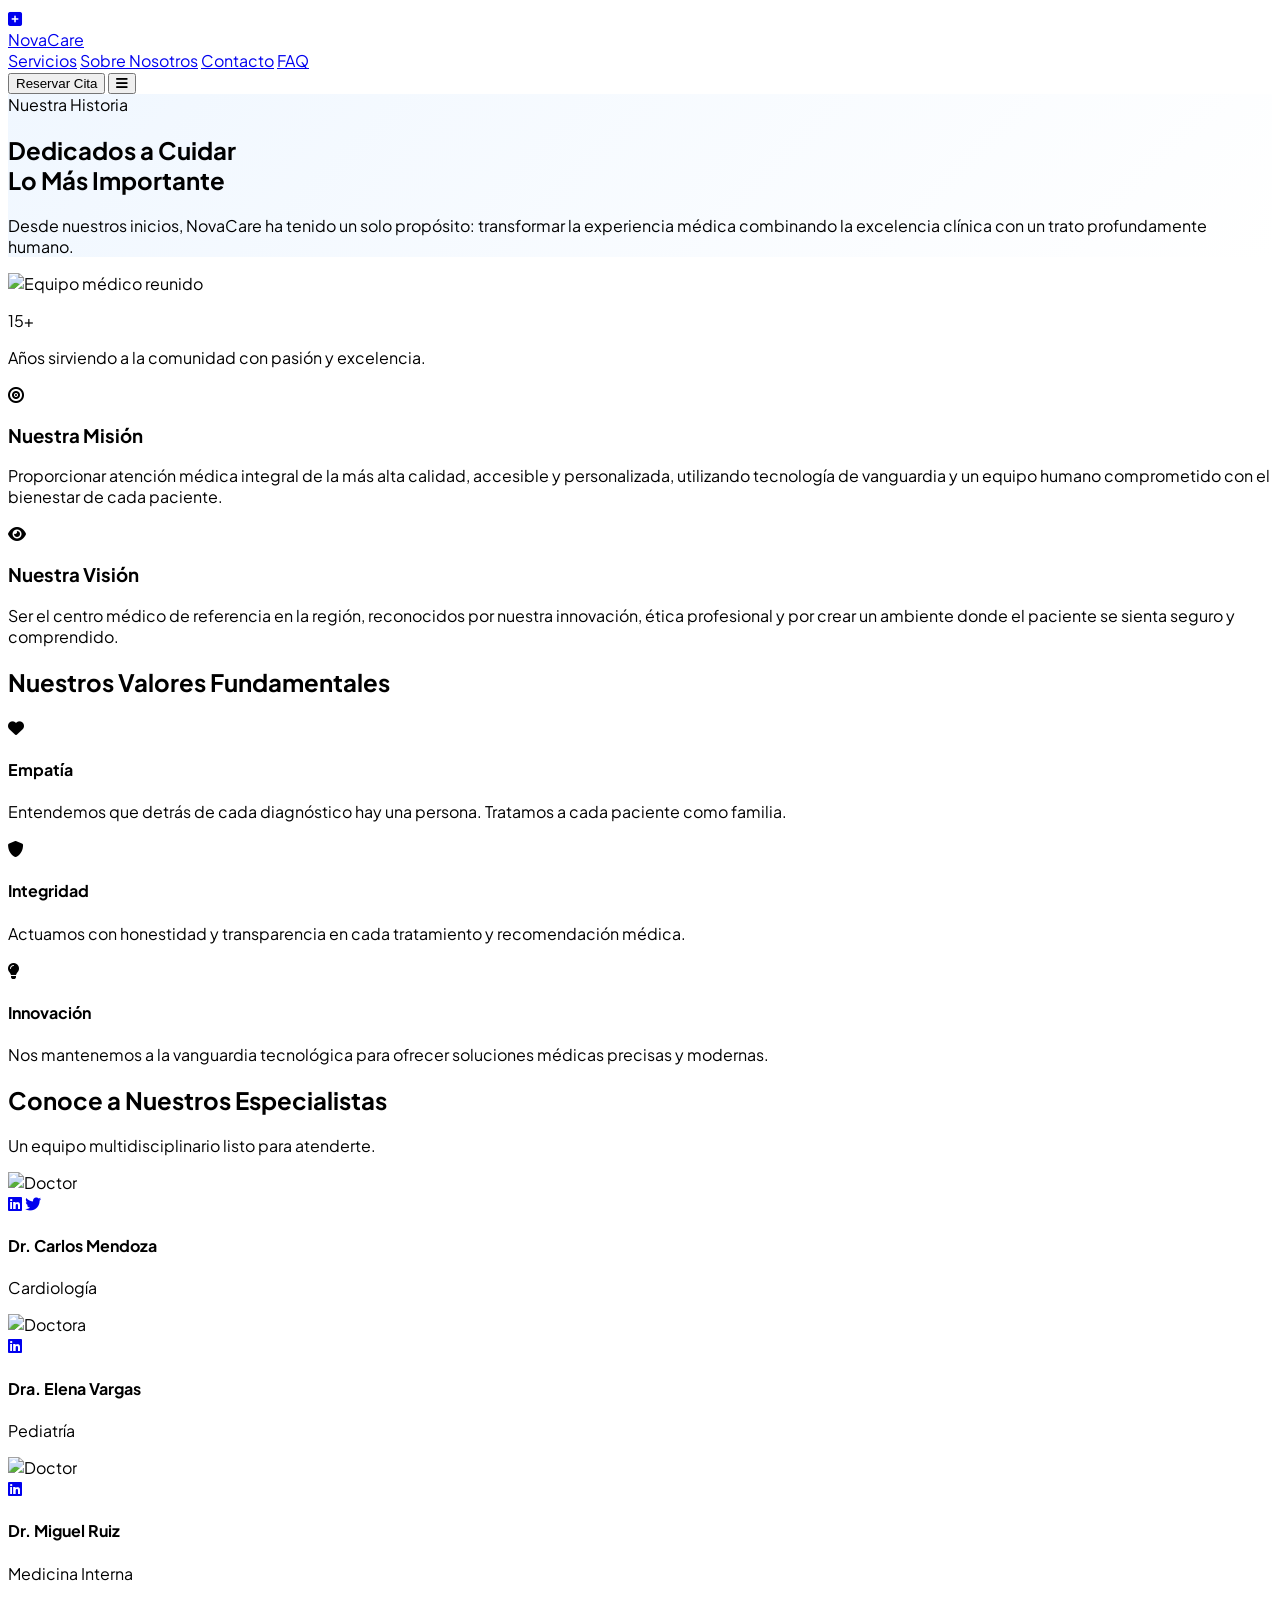
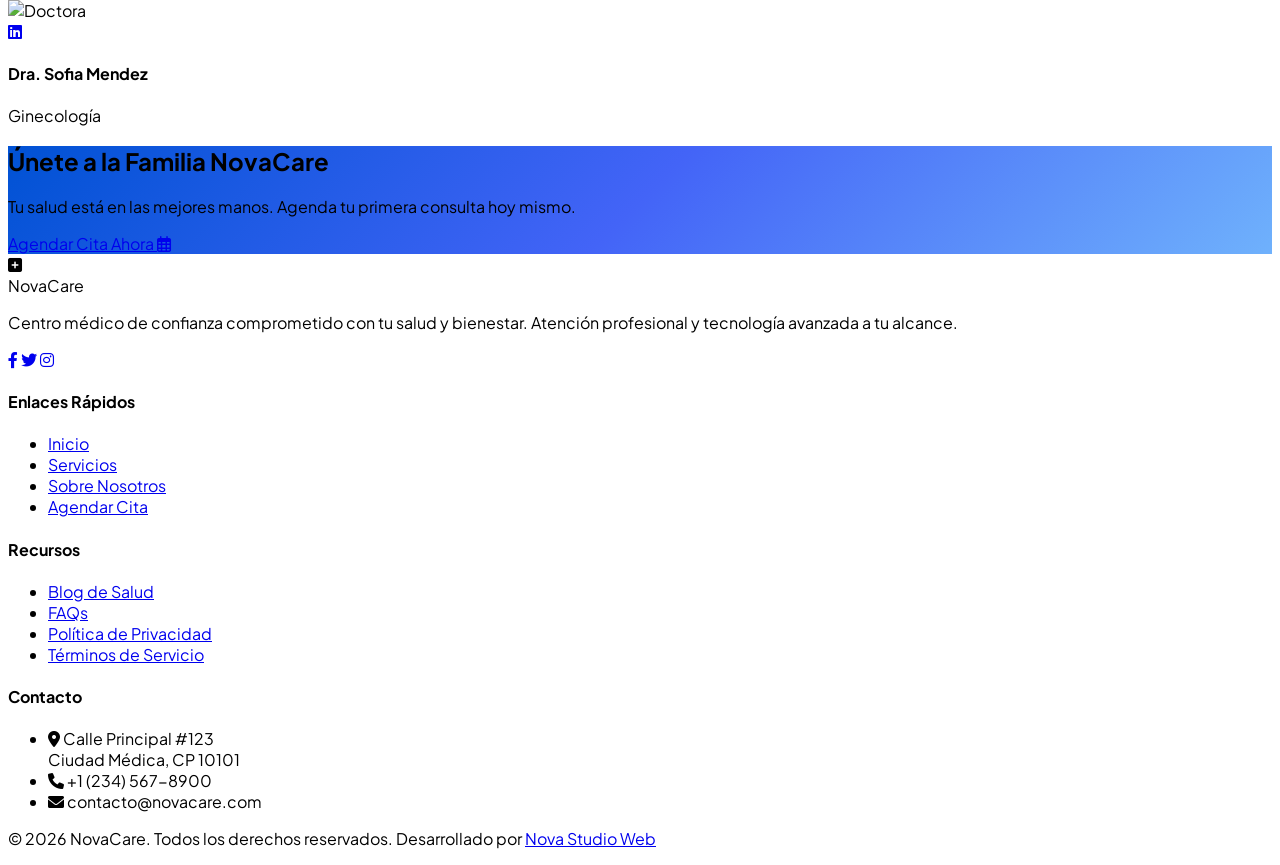
==== about.html @ 151c9013 "Website - Fase 4 - About Page Added - Header & Footer Fixed - Index Page Updated - Contact Page Upda" ====
<!DOCTYPE html>
<html lang="es" class="scroll-smooth">
<head>
    <meta charset="UTF-8">
    <meta name="viewport" content="width=device-width, initial-scale=1.0">
    <title>Contacto - NovaCare</title>
    
    <script src="https://cdn.tailwindcss.com"></script>
    
    <link href="https://cdnjs.cloudflare.com/ajax/libs/font-awesome/6.0.0/css/all.min.css" rel="stylesheet">
    
    <link href="https://unpkg.com/aos@2.3.1/dist/aos.css" rel="stylesheet">
    
    <link rel="stylesheet" href="assets/css/style.css">

    <style>
        .gradient-bg { background: linear-gradient(135deg, #f0f7ff 0%, #ffffff 100%); }
        /* Estilos menú móvil */
        #mobile-menu { transition: max-height 0.3s ease-in-out, opacity 0.3s ease-in-out; max-height: 0; opacity: 0; overflow: hidden; }
        #mobile-menu.open { max-height: 400px; opacity: 1; }
    </style>
</head>
<body class="font-sans text-slate-800 antialiased overflow-x-hidden bg-white">

    <header class="fixed w-full top-0 z-50 transition-all duration-300 bg-white/90 backdrop-blur-md shadow-sm" id="navbar">
        <div class="flex justify-between items-center px-6 md:px-10 py-4 max-w-7xl mx-auto">
            <a href="./index.html" class="flex items-center gap-2 group" data-aos="fade-down">
                <div class="w-10 h-10 bg-green-500 rounded-xl flex items-center justify-center text-white text-xl shadow-lg shadow-green-200 group-hover:rotate-12 transition-transform duration-300">
                    <i class="fas fa-plus-square"></i>
                </div>
                <span class="text-2xl font-extrabold text-blue-900 tracking-tight">Nova<span class="text-green-600">Care</span></span>
            </a>

            <nav class="hidden md:flex gap-8 font-semibold text-gray-500" data-aos="fade-down" data-aos-delay="100">
                <a href="./index.html#servicios" class="hover:text-blue-600 transition-colors relative after:content-[''] after:absolute after:w-0 after:h-0.5 after:bg-blue-600 after:left-0 after:-bottom-1 hover:after:w-full after:transition-all duration-300">Servicios</a>
                <a href="./about.html" class="hover:text-blue-600 transition-colors relative after:content-[''] after:absolute after:w-0 after:h-0.5 after:bg-blue-600 after:left-0 after:-bottom-1 hover:after:w-full after:transition-all duration-300">Sobre Nosotros</a>
                <a href="./contact.html" class="hover:text-blue-600 transition-colors relative after:content-[''] after:absolute after:w-0 after:h-0.5 after:bg-blue-600 after:left-0 after:-bottom-1 hover:after:w-full after:transition-all duration-300">Contacto</a>
                <a href="./faq.html" class="hover:text-blue-600 transition-colors relative after:content-[''] after:absolute after:w-0 after:h-0.5 after:bg-blue-600 after:left-0 after:-bottom-1 hover:after:w-full after:transition-all duration-300">FAQ</a>
            </nav>

            <div class="flex items-center gap-4" data-aos="fade-down" data-aos-delay="200">
                <button class="hidden sm:block bg-blue-600 text-white px-6 py-2.5 rounded-xl font-bold hover:bg-blue-700 hover:shadow-lg hover:shadow-blue-200 transition-all active:scale-95 transform">
                    Reservar Cita
                </button>
                <button id="mobile-menu-btn" class="md:hidden text-2xl text-blue-900 focus:outline-none p-2 rounded-lg hover:bg-blue-50 transition">
                    <i class="fas fa-bars"></i>
                </button>
            </div>
        </div>

        <div id="mobile-menu" class="md:hidden bg-white border-t border-gray-100">
            <nav class="flex flex-col p-6 gap-4 font-semibold text-gray-600 text-center">
                <a href="./index.html#servicios" class="hover:text-blue-600 py-2">Servicios</a>
                <a href="./about.html" class="hover:text-blue-600 py-2">Sobre Nosotros</a>
                <a href="./contact.html" class="hover:text-blue-600 py-2">Contacto</a>
                <a href="./faq.html" class="hover:text-blue-600 py-2">FAQ</a>
                <button class="bg-blue-600 text-white px-6 py-3 rounded-xl font-bold w-full mt-2">
                    Reservar Cita
                </button>
            </nav>
        </div>
    </header>

    <section class="gradient-bg pt-40 pb-20 px-6 text-center">
        <div class="max-w-4xl mx-auto" data-aos="fade-up">
            <span class="text-blue-600 font-bold tracking-wider text-sm uppercase bg-blue-50 px-4 py-1 rounded-full mb-4 inline-block">Nuestra Historia</span>
            <h1 class="text-4xl md:text-6xl font-extrabold text-slate-900 mb-6">Dedicados a Cuidar <br><span class="text-blue-600">Lo Más Importante</span></h1>
            <p class="text-gray-500 text-lg max-w-2xl mx-auto leading-relaxed">
                Desde nuestros inicios, NovaCare ha tenido un solo propósito: transformar la experiencia médica combinando la excelencia clínica con un trato profundamente humano.
            </p>
        </div>
    </section>

    <section class="py-20 px-6 md:px-10 max-w-7xl mx-auto">
        <div class="grid grid-cols-1 md:grid-cols-2 gap-12 items-center">
            <div class="relative" data-aos="fade-right">
                <img src="https://images.unsplash.com/photo-1519494026892-80bbd2d6fd0d?auto=format&fit=crop&q=80&w=800" alt="Equipo médico reunido" class="rounded-3xl shadow-2xl w-full object-cover h-[500px]">
                <div class="absolute -bottom-6 -right-6 bg-white p-6 rounded-2xl shadow-xl max-w-xs border border-blue-50 hidden md:block">
                    <p class="text-blue-600 font-bold text-4xl mb-1">15+</p>
                    <p class="text-gray-500 text-sm font-medium">Años sirviendo a la comunidad con pasión y excelencia.</p>
                </div>
            </div>
            
            <div class="space-y-8" data-aos="fade-left">
                <div>
                    <div class="w-12 h-12 bg-blue-100 text-blue-600 rounded-xl flex items-center justify-center text-2xl mb-4">
                        <i class="fas fa-bullseye"></i>
                    </div>
                    <h3 class="text-2xl font-bold text-slate-900 mb-3">Nuestra Misión</h3>
                    <p class="text-gray-500 leading-relaxed">Proporcionar atención médica integral de la más alta calidad, accesible y personalizada, utilizando tecnología de vanguardia y un equipo humano comprometido con el bienestar de cada paciente.</p>
                </div>
                
                <div class="w-full h-px bg-slate-100"></div>

                <div>
                    <div class="w-12 h-12 bg-green-100 text-green-600 rounded-xl flex items-center justify-center text-2xl mb-4">
                        <i class="fas fa-eye"></i>
                    </div>
                    <h3 class="text-2xl font-bold text-slate-900 mb-3">Nuestra Visión</h3>
                    <p class="text-gray-500 leading-relaxed">Ser el centro médico de referencia en la región, reconocidos por nuestra innovación, ética profesional y por crear un ambiente donde el paciente se sienta seguro y comprendido.</p>
                </div>
            </div>
        </div>
    </section>

    <section class="py-20 px-6 md:px-10 bg-slate-50">
        <div class="max-w-7xl mx-auto text-center">
            <h2 class="text-3xl font-bold mb-16 text-slate-900" data-aos="fade-up">Nuestros Valores Fundamentales</h2>
            
            <div class="grid grid-cols-1 md:grid-cols-3 gap-8">
                <div class="bg-white p-8 rounded-2xl shadow-sm border border-transparent hover:border-blue-200 hover:shadow-md transition-all group" data-aos="fade-up" data-aos-delay="100">
                    <div class="w-16 h-16 mx-auto bg-blue-50 text-blue-600 rounded-full flex items-center justify-center text-2xl mb-6 group-hover:scale-110 transition-transform">
                        <i class="fas fa-heart"></i>
                    </div>
                    <h4 class="text-xl font-bold mb-3">Empatía</h4>
                    <p class="text-gray-500 text-sm">Entendemos que detrás de cada diagnóstico hay una persona. Tratamos a cada paciente como familia.</p>
                </div>

                <div class="bg-white p-8 rounded-2xl shadow-sm border border-transparent hover:border-blue-200 hover:shadow-md transition-all group" data-aos="fade-up" data-aos-delay="200">
                    <div class="w-16 h-16 mx-auto bg-blue-50 text-blue-600 rounded-full flex items-center justify-center text-2xl mb-6 group-hover:scale-110 transition-transform">
                        <i class="fas fa-shield-alt"></i>
                    </div>
                    <h4 class="text-xl font-bold mb-3">Integridad</h4>
                    <p class="text-gray-500 text-sm">Actuamos con honestidad y transparencia en cada tratamiento y recomendación médica.</p>
                </div>

                <div class="bg-white p-8 rounded-2xl shadow-sm border border-transparent hover:border-blue-200 hover:shadow-md transition-all group" data-aos="fade-up" data-aos-delay="300">
                    <div class="w-16 h-16 mx-auto bg-blue-50 text-blue-600 rounded-full flex items-center justify-center text-2xl mb-6 group-hover:scale-110 transition-transform">
                        <i class="fas fa-lightbulb"></i>
                    </div>
                    <h4 class="text-xl font-bold mb-3">Innovación</h4>
                    <p class="text-gray-500 text-sm">Nos mantenemos a la vanguardia tecnológica para ofrecer soluciones médicas precisas y modernas.</p>
                </div>
            </div>
        </div>
    </section>

    <section class="py-24 px-6 md:px-10 max-w-7xl mx-auto">
        <div class="text-center mb-16" data-aos="fade-up">
            <h2 class="text-4xl font-bold text-slate-900">Conoce a Nuestros Especialistas</h2>
            <p class="text-gray-500 mt-4 max-w-2xl mx-auto">Un equipo multidisciplinario listo para atenderte.</p>
        </div>

        <div class="grid grid-cols-1 md:grid-cols-2 lg:grid-cols-4 gap-8">
            <div class="group" data-aos="fade-up" data-aos-delay="100">
                <div class="relative overflow-hidden rounded-2xl mb-4 shadow-lg">
                    <img src="https://images.unsplash.com/photo-1612349317150-e413f6a5b16d?auto=format&fit=crop&q=80&w=400" alt="Doctor" class="w-full h-80 object-cover group-hover:scale-105 transition-transform duration-500">
                    <div class="absolute bottom-0 left-0 right-0 bg-gradient-to-t from-blue-900/90 to-transparent p-6 pt-20 translate-y-full group-hover:translate-y-0 transition-transform duration-300">
                        <div class="flex justify-center gap-4 text-white">
                            <a href="#" class="hover:text-blue-300"><i class="fab fa-linkedin text-xl"></i></a>
                            <a href="#" class="hover:text-blue-300"><i class="fab fa-twitter text-xl"></i></a>
                        </div>
                    </div>
                </div>
                <div class="text-center">
                    <h4 class="text-xl font-bold text-slate-900">Dr. Carlos Mendoza</h4>
                    <p class="text-blue-600 font-medium text-sm">Cardiología</p>
                </div>
            </div>

            <div class="group" data-aos="fade-up" data-aos-delay="200">
                <div class="relative overflow-hidden rounded-2xl mb-4 shadow-lg">
                    <img src="https://images.unsplash.com/photo-1559839734-2b71ea197ec2?auto=format&fit=crop&q=80&w=400" alt="Doctora" class="w-full h-80 object-cover group-hover:scale-105 transition-transform duration-500">
                    <div class="absolute bottom-0 left-0 right-0 bg-gradient-to-t from-blue-900/90 to-transparent p-6 pt-20 translate-y-full group-hover:translate-y-0 transition-transform duration-300">
                        <div class="flex justify-center gap-4 text-white">
                            <a href="#" class="hover:text-blue-300"><i class="fab fa-linkedin text-xl"></i></a>
                        </div>
                    </div>
                </div>
                <div class="text-center">
                    <h4 class="text-xl font-bold text-slate-900">Dra. Elena Vargas</h4>
                    <p class="text-blue-600 font-medium text-sm">Pediatría</p>
                </div>
            </div>

            <div class="group" data-aos="fade-up" data-aos-delay="300">
                <div class="relative overflow-hidden rounded-2xl mb-4 shadow-lg">
                    <img src="https://images.unsplash.com/photo-1622253692010-333f2da6031d?auto=format&fit=crop&q=80&w=400" alt="Doctor" class="w-full h-80 object-cover group-hover:scale-105 transition-transform duration-500">
                    <div class="absolute bottom-0 left-0 right-0 bg-gradient-to-t from-blue-900/90 to-transparent p-6 pt-20 translate-y-full group-hover:translate-y-0 transition-transform duration-300">
                        <div class="flex justify-center gap-4 text-white">
                            <a href="#" class="hover:text-blue-300"><i class="fab fa-linkedin text-xl"></i></a>
                        </div>
                    </div>
                </div>
                <div class="text-center">
                    <h4 class="text-xl font-bold text-slate-900">Dr. Miguel Ruiz</h4>
                    <p class="text-blue-600 font-medium text-sm">Medicina Interna</p>
                </div>
            </div>

            <div class="group" data-aos="fade-up" data-aos-delay="400">
                <div class="relative overflow-hidden rounded-2xl mb-4 shadow-lg">
                    <img src="https://images.unsplash.com/photo-1594824476967-48c8b964273f?auto=format&fit=crop&q=80&w=400" alt="Doctora" class="w-full h-80 object-cover group-hover:scale-105 transition-transform duration-500">
                    <div class="absolute bottom-0 left-0 right-0 bg-gradient-to-t from-blue-900/90 to-transparent p-6 pt-20 translate-y-full group-hover:translate-y-0 transition-transform duration-300">
                        <div class="flex justify-center gap-4 text-white">
                            <a href="#" class="hover:text-blue-300"><i class="fab fa-linkedin text-xl"></i></a>
                        </div>
                    </div>
                </div>
                <div class="text-center">
                    <h4 class="text-xl font-bold text-slate-900">Dra. Sofia Mendez</h4>
                    <p class="text-blue-600 font-medium text-sm">Ginecología</p>
                </div>
            </div>
        </div>
    </section>

    <section class="py-20 px-6 md:px-10">
        <div class="max-w-6xl mx-auto blue-gradient rounded-[2.5rem] p-12 text-center text-white relative overflow-hidden shadow-2xl" data-aos="zoom-in">
            <div class="relative z-10">
                <h2 class="text-3xl md:text-5xl font-bold mb-6">Únete a la Familia NovaCare</h2>
                <p class="text-blue-50 opacity-90 mb-10 max-w-xl mx-auto text-lg">Tu salud está en las mejores manos. Agenda tu primera consulta hoy mismo.</p>
                <a href="contacto.html" class="inline-block bg-white text-blue-600 px-8 py-4 rounded-xl font-bold hover:bg-blue-50 transition shadow-lg transform hover:-translate-y-1">
                    Agendar Cita Ahora <i class="far fa-calendar-alt ml-2"></i>
                </a>
            </div>
        </div>
    </section>

    <footer id="contacto" class="bg-zinc-900 text-white pt-20 pb-10 px-6 md:px-10 relative overflow-hidden">
        <div class="footer-circle w-96 h-96 top-0 right-0"></div>

        <div class="max-w-7xl mx-auto">
            <div class="grid grid-cols-1 md:grid-cols-4 gap-12 border-b border-zinc-800 pb-12">
                <div class="md:col-span-1">
                    <div class="flex items-center gap-2 mb-6">
                        <div class="w-8 h-8 bg-green-500 rounded-lg flex items-center justify-center text-white">
                            <i class="fas fa-plus-square text-sm"></i>
                        </div>
                        <span class="text-xl font-bold">Nova<span class="text-green-500">Care</span></span>
                    </div>
                    <p class="text-zinc-400 text-sm leading-relaxed mb-6">
                        Centro médico de confianza comprometido con tu salud y bienestar. Atención profesional y tecnología avanzada a tu alcance.
                    </p>
                    <div class="flex gap-4">
                        <a href="#" class="w-10 h-10 rounded-full bg-zinc-800 flex items-center justify-center text-zinc-400 hover:bg-blue-600 hover:text-white transition-all"><i class="fab fa-facebook-f"></i></a>
                        <a href="#" class="w-10 h-10 rounded-full bg-zinc-800 flex items-center justify-center text-zinc-400 hover:bg-blue-400 hover:text-white transition-all"><i class="fab fa-twitter"></i></a>
                        <a href="#" class="w-10 h-10 rounded-full bg-zinc-800 flex items-center justify-center text-zinc-400 hover:bg-pink-600 hover:text-white transition-all"><i class="fab fa-instagram"></i></a>
                    </div>
                </div>
                
                <div>
                    <h4 class="font-bold mb-6 text-lg">Enlaces Rápidos</h4>
                    <ul class="text-zinc-400 space-y-3 text-sm">
                        <li><a href="./index.html" class="hover:text-blue-400 transition-colors">Inicio</a></li>
                        <li><a href="#servicios" class="hover:text-blue-400 transition-colors">Servicios</a></li>
                        <li><a href="./about.html" class="hover:text-blue-400 transition-colors">Sobre Nosotros</a></li>
                        <li><a href="#" class="hover:text-blue-400 transition-colors">Agendar Cita</a></li>
                    </ul>
                </div>
                
                <div>
                    <h4 class="font-bold mb-6 text-lg">Recursos</h4>
                    <ul class="text-zinc-400 space-y-3 text-sm">
                        <li><a href="#" class="hover:text-blue-400 transition-colors">Blog de Salud</a></li>
                        <li><a href="./faq.html" class="hover:text-blue-400 transition-colors">FAQs</a></li>
                        <li><a href="#" class="hover:text-blue-400 transition-colors">Política de Privacidad</a></li>
                        <li><a href="#" class="hover:text-blue-400 transition-colors">Términos de Servicio</a></li>
                    </ul>
                </div>
                
                <div>
                    <h4 class="font-bold mb-6 text-lg">Contacto</h4>
                    <ul class="text-zinc-400 space-y-4 text-sm">
                        <li class="flex items-start gap-3">
                            <i class="fas fa-map-marker-alt mt-1 text-blue-500"></i> 
                            <span>Calle Principal #123<br>Ciudad Médica, CP 10101</span>
                        </li>
                        <li class="flex items-center gap-3">
                            <i class="fas fa-phone text-blue-500"></i> 
                            <span>+1 (234) 567-8900</span>
                        </li>
                        <li class="flex items-center gap-3">
                            <i class="fas fa-envelope text-blue-500"></i> 
                            <span>contacto@novacare.com</span>
                        </li>
                    </ul>
                </div>
            </div>
        <p class="text-center text-zinc-500 text-xs mt-10 border-t border-zinc-800 pt-8">
            © 2026 NovaCare. Todos los derechos reservados. 
            <span class="block sm:inline mt-2 sm:mt-0 sm:ml-4">
                Desarrollado por 
                <a href="https://novastudioweb.github.io" target="_blank" class="text-zinc-400 hover:text-blue-500 transition-colors font-semibold">
                    Nova Studio Web
                </a>
            </span>
        </p>
        </div>
    </footer>

    <script src="https://unpkg.com/aos@2.3.1/dist/aos.js"></script>
    <script>
        AOS.init({ once: true, offset: 50, duration: 800 });

        // Mobile Menu Logic
        const btn = document.getElementById('mobile-menu-btn');
        const menu = document.getElementById('mobile-menu');
        btn.addEventListener('click', () => {
            menu.classList.toggle('open');
            const icon = btn.querySelector('i');
            icon.classList.toggle('fa-bars');
            icon.classList.toggle('fa-times');
        });
    </script>
</body>
</html>
---- assets/css/style.css ----
@import url('https://fonts.googleapis.com/css2?family=Plus+Jakarta+Sans:wght@400;500;600;700;800&display=swap');

:root {
    --primary-blue: #0062ff;
    --secondary-green: #4ade80;
    --soft-bg: #f8fbff;
}

body {
    font-family: 'Plus Jakarta Sans', sans-serif;
    background-color: #ffffff;
}

/* 1. Custom Gradients */
.gradient-bg {
    background: radial-gradient(circle at top right, #eef5ff, transparent),
                radial-gradient(circle at bottom left, #f0fff4, transparent);
    background-color: var(--soft-bg);
}

.blue-gradient {
    background: linear-gradient(135deg, #0052d4 0%, #4364f7 50%, #6fb1fc 100%);
}

/* 2. Glassmorphism for the Stats Card (Image 1) */
.glass-card {
    background: rgba(255, 255, 255, 0.85);
    backdrop-filter: blur(10px);
    border: 1px solid rgba(255, 255, 255, 0.3);
}

/* 3. The Connector Line for Steps (Image 4) */
@media (min-width: 768px) {
    .step-line::before {
        content: "";
        position: absolute;
        top: 3rem; /* Aligns with the middle of the icons */
        left: 10%;
        right: 10%;
        height: 2px;
        background: linear-gradient(90deg, #0062ff 0%, #4ade80 50%, #fbbf24 100%);
        opacity: 0.2;
        z-index: 0;
    }
}

/* 4. Custom Shadows and Borders */
.service-card {
    transition: all 0.3s ease;
    border: 1px solid #f1f5f9;
}

.service-card:hover {
    transform: translateY(-5px);
    border-color: var(--primary-blue);
    box-shadow: 0 20px 25px -5px rgba(0, 98, 255, 0.1), 0 10px 10px -5px rgba(0, 98, 255, 0.04);
}

/* 5. Icon Containers (Squircle shape) */
.icon-box {
    border-radius: 1rem;
    display: flex;
    align-items: center;
    justify-content: center;
    transition: transform 0.2s ease;
}

.icon-box:hover {
    transform: rotate(-5deg) scale(1.1);
}

/* 6. Footer Decoration (Image 6) */
.footer-circle {
    position: absolute;
    border-radius: 50%;
    background: white;
    opacity: 0.05;
}
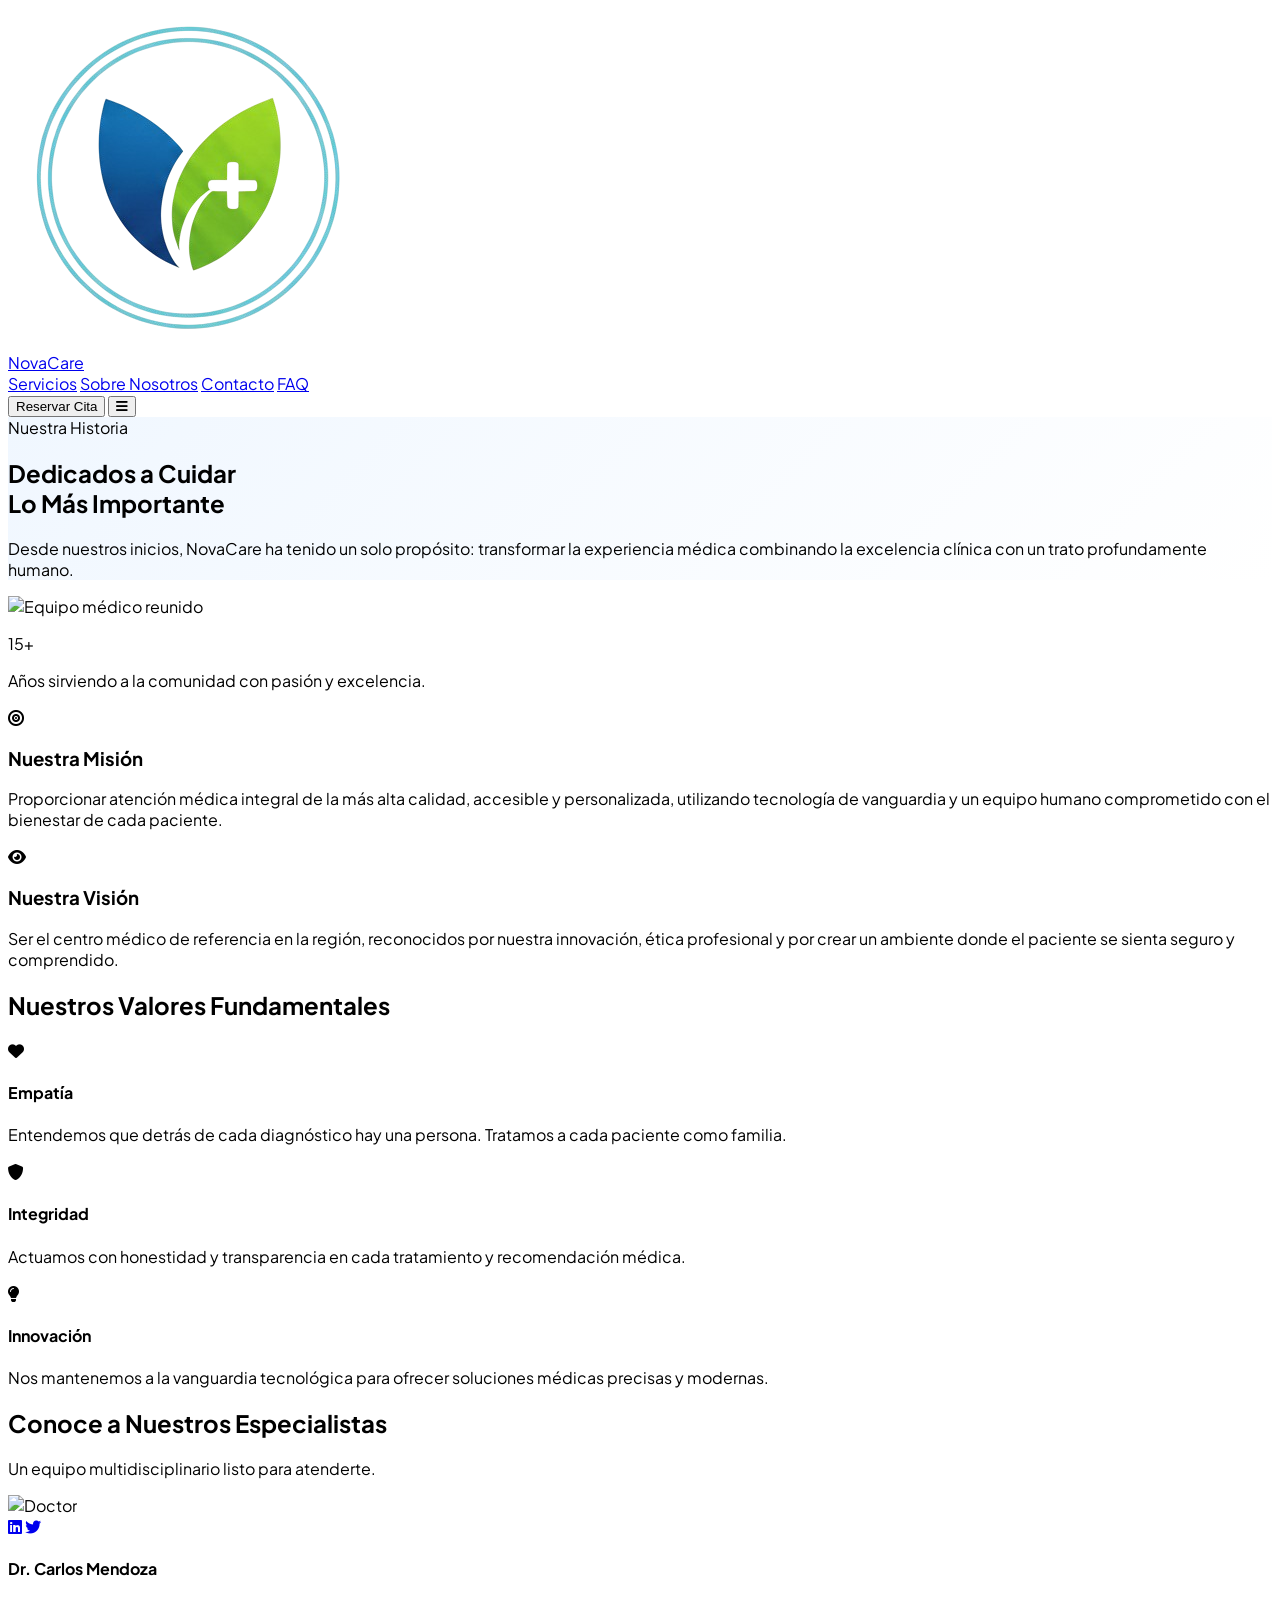
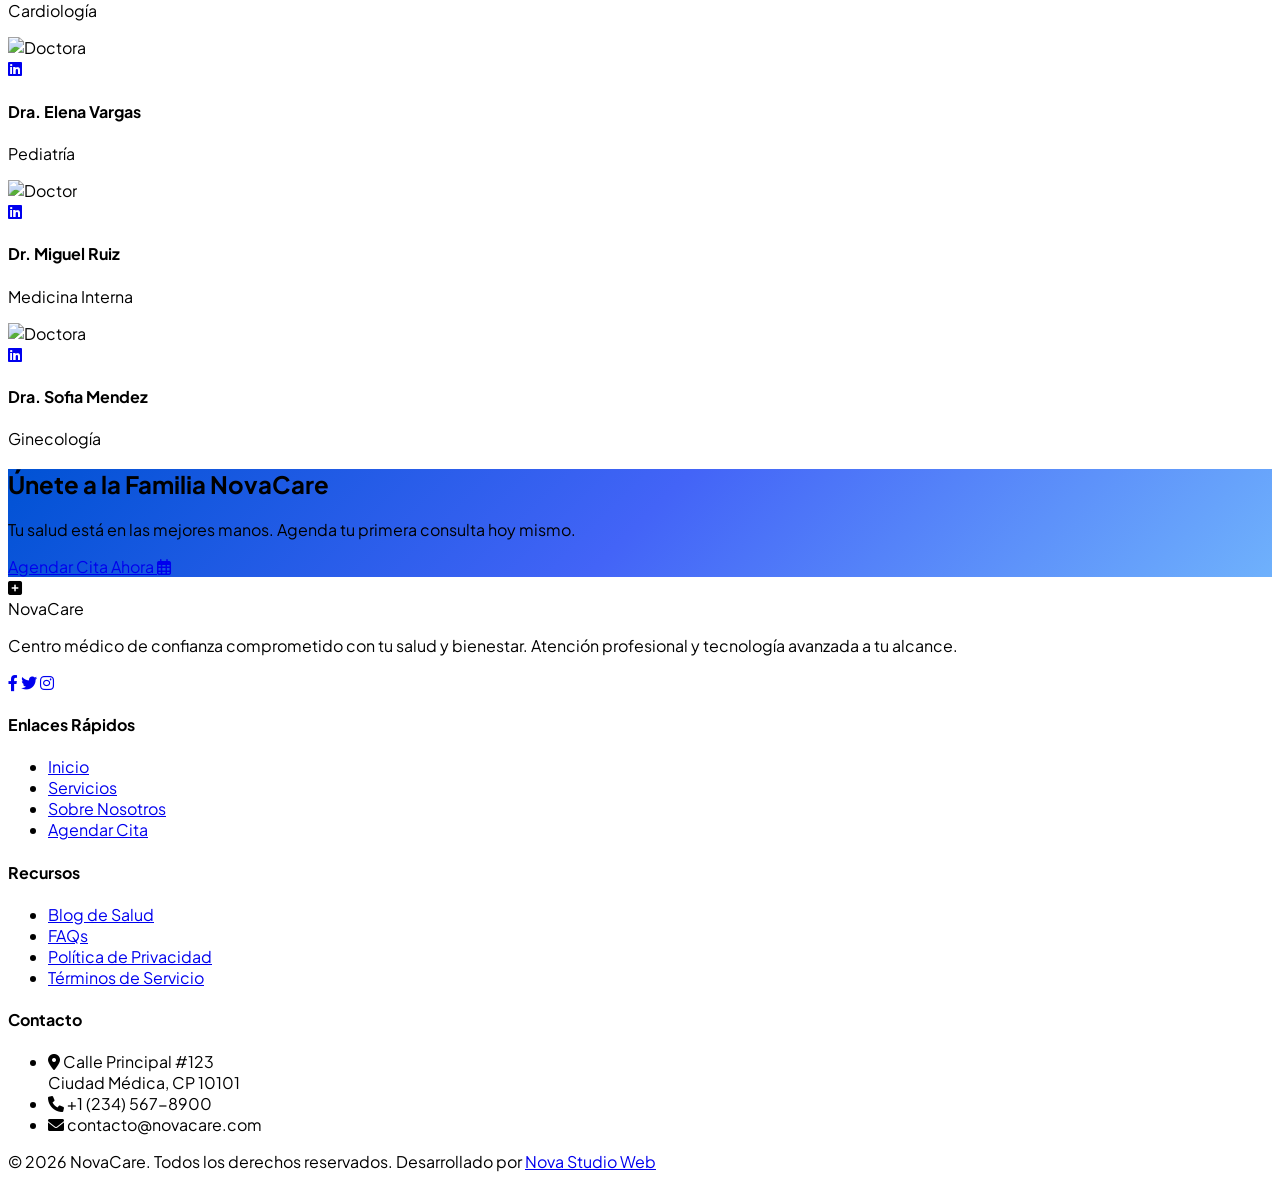
==== commit d8f60e06: "Website - Fase 6 navbar title missing img Fixed logo Added Hablitar el boton para "reservar cita" na" ====
--- a/about.html
+++ b/about.html
@@ -12,7 +12,11 @@
     <link href="https://unpkg.com/aos@2.3.1/dist/aos.css" rel="stylesheet">
     
     <link rel="stylesheet" href="assets/css/style.css">
-
+    <link rel="icon" type="image/png" href="assets/img/logo_removed.png">
+    
+    <link rel="apple-touch-icon" href="assets/img/logo_removed.png">
+    
+    <link rel="shortcut icon" href="assets/img/logo_removed.png" type="image/x-icon">
     <style>
         .gradient-bg { background: linear-gradient(135deg, #f0f7ff 0%, #ffffff 100%); }
         /* Estilos menú móvil */
@@ -25,14 +29,17 @@
     <header class="fixed w-full top-0 z-50 transition-all duration-300 bg-white/90 backdrop-blur-md shadow-sm" id="navbar">
         <div class="flex justify-between items-center px-6 md:px-10 py-4 max-w-7xl mx-auto">
             <a href="./index.html" class="flex items-center gap-2 group" data-aos="fade-down">
-                <div class="w-10 h-10 bg-green-500 rounded-xl flex items-center justify-center text-white text-xl shadow-lg shadow-green-200 group-hover:rotate-12 transition-transform duration-300">
-                    <i class="fas fa-plus-square"></i>
-                </div>
-                <span class="text-2xl font-extrabold text-blue-900 tracking-tight">Nova<span class="text-green-600">Care</span></span>
+                <div class="w-10 h-10 bg-white rounded-xl flex items-center justify-center shadow-lg shadow-blue-100 group-hover:rotate-12 transition-transform duration-300 overflow-hidden">
+                    <img src="assets/img/logo_removed.png" alt="NovaCare Logo" class="w-full h-full object-contain p-1">
+                </div>
+                
+                <span class="text-2xl font-extrabold text-blue-900 tracking-tight">
+                    Nova<span class="text-green-600">Care</span>
+                </span>
             </a>
 
             <nav class="hidden md:flex gap-8 font-semibold text-gray-500" data-aos="fade-down" data-aos-delay="100">
-                <a href="./index.html#servicios" class="hover:text-blue-600 transition-colors relative after:content-[''] after:absolute after:w-0 after:h-0.5 after:bg-blue-600 after:left-0 after:-bottom-1 hover:after:w-full after:transition-all duration-300">Servicios</a>
+                <a href="./services.html" class="hover:text-blue-600 transition-colors relative after:content-[''] after:absolute after:w-0 after:h-0.5 after:bg-blue-600 after:left-0 after:-bottom-1 hover:after:w-full after:transition-all duration-300">Servicios</a>
                 <a href="./about.html" class="hover:text-blue-600 transition-colors relative after:content-[''] after:absolute after:w-0 after:h-0.5 after:bg-blue-600 after:left-0 after:-bottom-1 hover:after:w-full after:transition-all duration-300">Sobre Nosotros</a>
                 <a href="./contact.html" class="hover:text-blue-600 transition-colors relative after:content-[''] after:absolute after:w-0 after:h-0.5 after:bg-blue-600 after:left-0 after:-bottom-1 hover:after:w-full after:transition-all duration-300">Contacto</a>
                 <a href="./faq.html" class="hover:text-blue-600 transition-colors relative after:content-[''] after:absolute after:w-0 after:h-0.5 after:bg-blue-600 after:left-0 after:-bottom-1 hover:after:w-full after:transition-all duration-300">FAQ</a>
@@ -50,7 +57,7 @@
 
         <div id="mobile-menu" class="md:hidden bg-white border-t border-gray-100">
             <nav class="flex flex-col p-6 gap-4 font-semibold text-gray-600 text-center">
-                <a href="./index.html#servicios" class="hover:text-blue-600 py-2">Servicios</a>
+                <a href="./services.html" class="hover:text-blue-600 py-2">Servicios</a>
                 <a href="./about.html" class="hover:text-blue-600 py-2">Sobre Nosotros</a>
                 <a href="./contact.html" class="hover:text-blue-600 py-2">Contacto</a>
                 <a href="./faq.html" class="hover:text-blue-600 py-2">FAQ</a>
@@ -288,6 +295,7 @@
         </p>
         </div>
     </footer>
+    <script src="assets/js/main.js"></script>
 
     <script src="https://unpkg.com/aos@2.3.1/dist/aos.js"></script>
     <script>
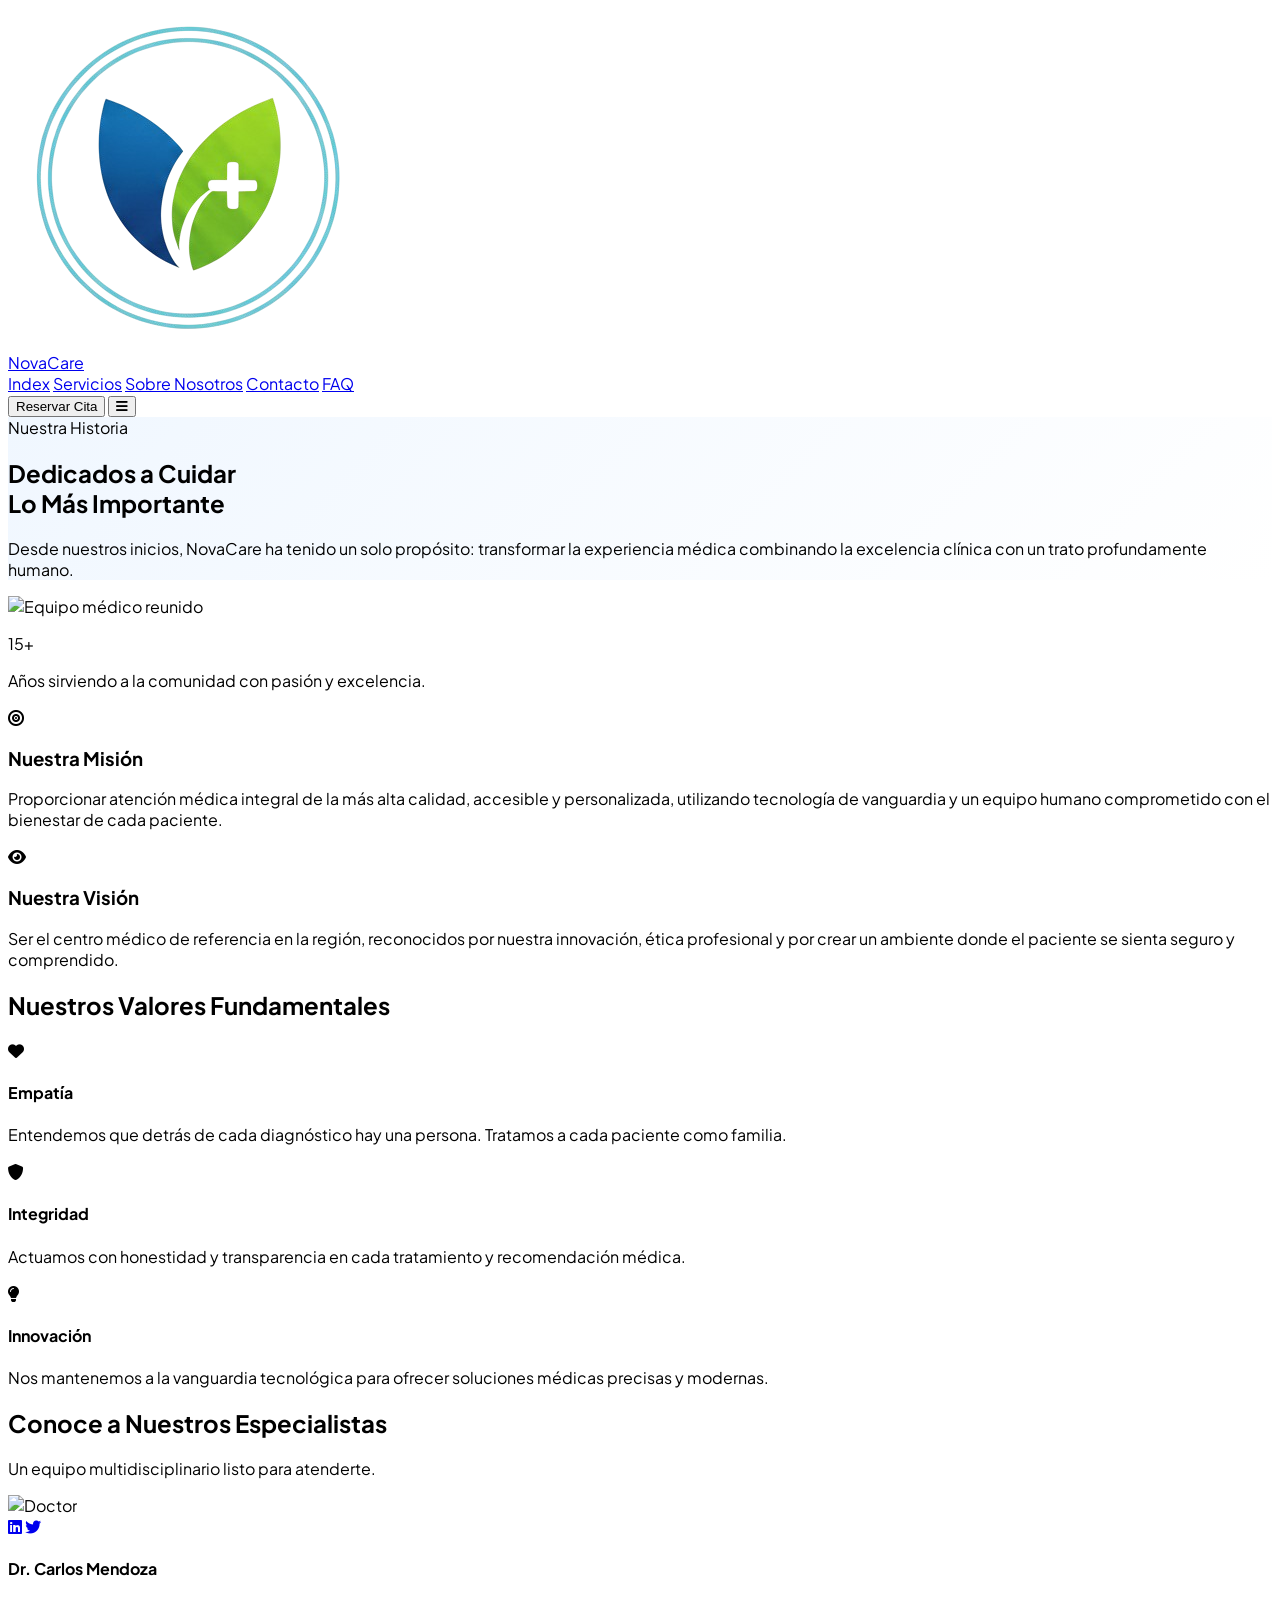
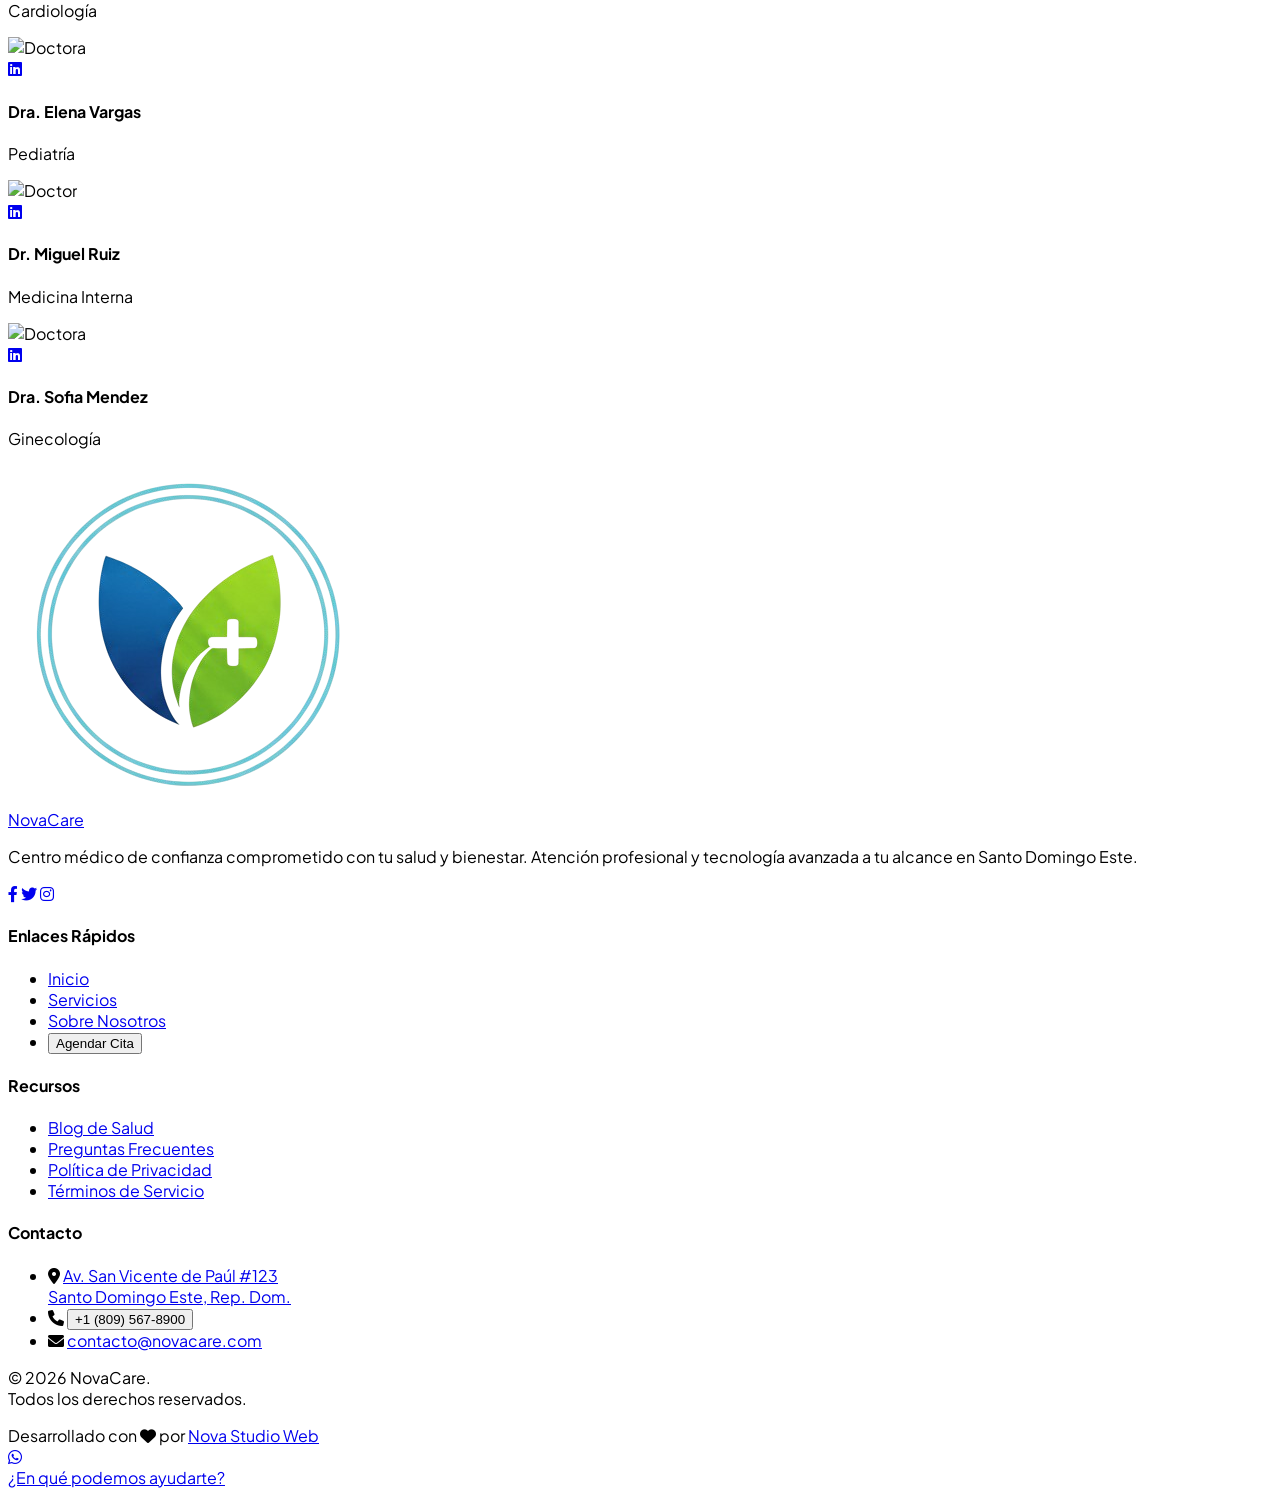
==== commit e9491126: "Website - Fase 6 missing 404 Fixed terms y privacy page  necesitan ser creadas Fixed .htaccess Fixed" ====
--- a/about.html
+++ b/about.html
@@ -3,20 +3,18 @@
 <head>
     <meta charset="UTF-8">
     <meta name="viewport" content="width=device-width, initial-scale=1.0">
-    <title>Contacto - NovaCare</title>
+    <title>Sobre Nosotros - NovaCare</title>
     
     <script src="https://cdn.tailwindcss.com"></script>
     
     <link href="https://cdnjs.cloudflare.com/ajax/libs/font-awesome/6.0.0/css/all.min.css" rel="stylesheet">
+    <link href="https://unpkg.com/aos@2.3.1/dist/aos.css" rel="stylesheet">
+    <link rel="stylesheet" href="assets/css/style.css">
     
-    <link href="https://unpkg.com/aos@2.3.1/dist/aos.css" rel="stylesheet">
+    <link rel="icon" type="image/png" href="assets/img/logo_removed.png">
+    <link rel="apple-touch-icon" href="assets/img/logo_removed.png">
+    <link rel="shortcut icon" href="assets/img/logo_removed.png" type="image/x-icon">
     
-    <link rel="stylesheet" href="assets/css/style.css">
-    <link rel="icon" type="image/png" href="assets/img/logo_removed.png">
-    
-    <link rel="apple-touch-icon" href="assets/img/logo_removed.png">
-    
-    <link rel="shortcut icon" href="assets/img/logo_removed.png" type="image/x-icon">
     <style>
         .gradient-bg { background: linear-gradient(135deg, #f0f7ff 0%, #ffffff 100%); }
         /* Estilos menú móvil */
@@ -26,47 +24,7 @@
 </head>
 <body class="font-sans text-slate-800 antialiased overflow-x-hidden bg-white">
 
-    <header class="fixed w-full top-0 z-50 transition-all duration-300 bg-white/90 backdrop-blur-md shadow-sm" id="navbar">
-        <div class="flex justify-between items-center px-6 md:px-10 py-4 max-w-7xl mx-auto">
-            <a href="./index.html" class="flex items-center gap-2 group" data-aos="fade-down">
-                <div class="w-10 h-10 bg-white rounded-xl flex items-center justify-center shadow-lg shadow-blue-100 group-hover:rotate-12 transition-transform duration-300 overflow-hidden">
-                    <img src="assets/img/logo_removed.png" alt="NovaCare Logo" class="w-full h-full object-contain p-1">
-                </div>
-                
-                <span class="text-2xl font-extrabold text-blue-900 tracking-tight">
-                    Nova<span class="text-green-600">Care</span>
-                </span>
-            </a>
-
-            <nav class="hidden md:flex gap-8 font-semibold text-gray-500" data-aos="fade-down" data-aos-delay="100">
-                <a href="./services.html" class="hover:text-blue-600 transition-colors relative after:content-[''] after:absolute after:w-0 after:h-0.5 after:bg-blue-600 after:left-0 after:-bottom-1 hover:after:w-full after:transition-all duration-300">Servicios</a>
-                <a href="./about.html" class="hover:text-blue-600 transition-colors relative after:content-[''] after:absolute after:w-0 after:h-0.5 after:bg-blue-600 after:left-0 after:-bottom-1 hover:after:w-full after:transition-all duration-300">Sobre Nosotros</a>
-                <a href="./contact.html" class="hover:text-blue-600 transition-colors relative after:content-[''] after:absolute after:w-0 after:h-0.5 after:bg-blue-600 after:left-0 after:-bottom-1 hover:after:w-full after:transition-all duration-300">Contacto</a>
-                <a href="./faq.html" class="hover:text-blue-600 transition-colors relative after:content-[''] after:absolute after:w-0 after:h-0.5 after:bg-blue-600 after:left-0 after:-bottom-1 hover:after:w-full after:transition-all duration-300">FAQ</a>
-            </nav>
-
-            <div class="flex items-center gap-4" data-aos="fade-down" data-aos-delay="200">
-                <button class="hidden sm:block bg-blue-600 text-white px-6 py-2.5 rounded-xl font-bold hover:bg-blue-700 hover:shadow-lg hover:shadow-blue-200 transition-all active:scale-95 transform">
-                    Reservar Cita
-                </button>
-                <button id="mobile-menu-btn" class="md:hidden text-2xl text-blue-900 focus:outline-none p-2 rounded-lg hover:bg-blue-50 transition">
-                    <i class="fas fa-bars"></i>
-                </button>
-            </div>
-        </div>
-
-        <div id="mobile-menu" class="md:hidden bg-white border-t border-gray-100">
-            <nav class="flex flex-col p-6 gap-4 font-semibold text-gray-600 text-center">
-                <a href="./services.html" class="hover:text-blue-600 py-2">Servicios</a>
-                <a href="./about.html" class="hover:text-blue-600 py-2">Sobre Nosotros</a>
-                <a href="./contact.html" class="hover:text-blue-600 py-2">Contacto</a>
-                <a href="./faq.html" class="hover:text-blue-600 py-2">FAQ</a>
-                <button class="bg-blue-600 text-white px-6 py-3 rounded-xl font-bold w-full mt-2">
-                    Reservar Cita
-                </button>
-            </nav>
-        </div>
-    </header>
+    <div id="header-placeholder"></div>
 
     <section class="gradient-bg pt-40 pb-20 px-6 text-center">
         <div class="max-w-4xl mx-auto" data-aos="fade-up">
@@ -212,104 +170,9 @@
         </div>
     </section>
 
-    <section class="py-20 px-6 md:px-10">
-        <div class="max-w-6xl mx-auto blue-gradient rounded-[2.5rem] p-12 text-center text-white relative overflow-hidden shadow-2xl" data-aos="zoom-in">
-            <div class="relative z-10">
-                <h2 class="text-3xl md:text-5xl font-bold mb-6">Únete a la Familia NovaCare</h2>
-                <p class="text-blue-50 opacity-90 mb-10 max-w-xl mx-auto text-lg">Tu salud está en las mejores manos. Agenda tu primera consulta hoy mismo.</p>
-                <a href="contacto.html" class="inline-block bg-white text-blue-600 px-8 py-4 rounded-xl font-bold hover:bg-blue-50 transition shadow-lg transform hover:-translate-y-1">
-                    Agendar Cita Ahora <i class="far fa-calendar-alt ml-2"></i>
-                </a>
-            </div>
-        </div>
-    </section>
-
-    <footer id="contacto" class="bg-zinc-900 text-white pt-20 pb-10 px-6 md:px-10 relative overflow-hidden">
-        <div class="footer-circle w-96 h-96 top-0 right-0"></div>
-
-        <div class="max-w-7xl mx-auto">
-            <div class="grid grid-cols-1 md:grid-cols-4 gap-12 border-b border-zinc-800 pb-12">
-                <div class="md:col-span-1">
-                    <div class="flex items-center gap-2 mb-6">
-                        <div class="w-8 h-8 bg-green-500 rounded-lg flex items-center justify-center text-white">
-                            <i class="fas fa-plus-square text-sm"></i>
-                        </div>
-                        <span class="text-xl font-bold">Nova<span class="text-green-500">Care</span></span>
-                    </div>
-                    <p class="text-zinc-400 text-sm leading-relaxed mb-6">
-                        Centro médico de confianza comprometido con tu salud y bienestar. Atención profesional y tecnología avanzada a tu alcance.
-                    </p>
-                    <div class="flex gap-4">
-                        <a href="#" class="w-10 h-10 rounded-full bg-zinc-800 flex items-center justify-center text-zinc-400 hover:bg-blue-600 hover:text-white transition-all"><i class="fab fa-facebook-f"></i></a>
-                        <a href="#" class="w-10 h-10 rounded-full bg-zinc-800 flex items-center justify-center text-zinc-400 hover:bg-blue-400 hover:text-white transition-all"><i class="fab fa-twitter"></i></a>
-                        <a href="#" class="w-10 h-10 rounded-full bg-zinc-800 flex items-center justify-center text-zinc-400 hover:bg-pink-600 hover:text-white transition-all"><i class="fab fa-instagram"></i></a>
-                    </div>
-                </div>
-                
-                <div>
-                    <h4 class="font-bold mb-6 text-lg">Enlaces Rápidos</h4>
-                    <ul class="text-zinc-400 space-y-3 text-sm">
-                        <li><a href="./index.html" class="hover:text-blue-400 transition-colors">Inicio</a></li>
-                        <li><a href="#servicios" class="hover:text-blue-400 transition-colors">Servicios</a></li>
-                        <li><a href="./about.html" class="hover:text-blue-400 transition-colors">Sobre Nosotros</a></li>
-                        <li><a href="#" class="hover:text-blue-400 transition-colors">Agendar Cita</a></li>
-                    </ul>
-                </div>
-                
-                <div>
-                    <h4 class="font-bold mb-6 text-lg">Recursos</h4>
-                    <ul class="text-zinc-400 space-y-3 text-sm">
-                        <li><a href="#" class="hover:text-blue-400 transition-colors">Blog de Salud</a></li>
-                        <li><a href="./faq.html" class="hover:text-blue-400 transition-colors">FAQs</a></li>
-                        <li><a href="#" class="hover:text-blue-400 transition-colors">Política de Privacidad</a></li>
-                        <li><a href="#" class="hover:text-blue-400 transition-colors">Términos de Servicio</a></li>
-                    </ul>
-                </div>
-                
-                <div>
-                    <h4 class="font-bold mb-6 text-lg">Contacto</h4>
-                    <ul class="text-zinc-400 space-y-4 text-sm">
-                        <li class="flex items-start gap-3">
-                            <i class="fas fa-map-marker-alt mt-1 text-blue-500"></i> 
-                            <span>Calle Principal #123<br>Ciudad Médica, CP 10101</span>
-                        </li>
-                        <li class="flex items-center gap-3">
-                            <i class="fas fa-phone text-blue-500"></i> 
-                            <span>+1 (234) 567-8900</span>
-                        </li>
-                        <li class="flex items-center gap-3">
-                            <i class="fas fa-envelope text-blue-500"></i> 
-                            <span>contacto@novacare.com</span>
-                        </li>
-                    </ul>
-                </div>
-            </div>
-        <p class="text-center text-zinc-500 text-xs mt-10 border-t border-zinc-800 pt-8">
-            © 2026 NovaCare. Todos los derechos reservados. 
-            <span class="block sm:inline mt-2 sm:mt-0 sm:ml-4">
-                Desarrollado por 
-                <a href="https://novastudioweb.github.io" target="_blank" class="text-zinc-400 hover:text-blue-500 transition-colors font-semibold">
-                    Nova Studio Web
-                </a>
-            </span>
-        </p>
-        </div>
-    </footer>
-    <script src="assets/js/main.js"></script>
+    <div id="footer-placeholder"></div>
 
     <script src="https://unpkg.com/aos@2.3.1/dist/aos.js"></script>
-    <script>
-        AOS.init({ once: true, offset: 50, duration: 800 });
-
-        // Mobile Menu Logic
-        const btn = document.getElementById('mobile-menu-btn');
-        const menu = document.getElementById('mobile-menu');
-        btn.addEventListener('click', () => {
-            menu.classList.toggle('open');
-            const icon = btn.querySelector('i');
-            icon.classList.toggle('fa-bars');
-            icon.classList.toggle('fa-times');
-        });
-    </script>
+    <script src="assets/js/main.js"></script>
 </body>
 </html>
--- a/assets/css/style.css
+++ b/assets/css/style.css
@@ -6,12 +6,38 @@
     --soft-bg: #f8fbff;
 }
 
+/* =========================================
+   1. CONFIGURACIÓN GLOBAL
+   ========================================= */
 body {
     font-family: 'Plus Jakarta Sans', sans-serif;
     background-color: #ffffff;
 }
 
-/* 1. Custom Gradients */
+/* Personalización del color al seleccionar texto */
+::selection {
+    background-color: var(--primary-blue);
+    color: #ffffff;
+}
+
+/* Diseño personalizado de la barra de desplazamiento (Scrollbar) */
+::-webkit-scrollbar {
+    width: 10px;
+}
+::-webkit-scrollbar-track {
+    background: #f1f5f9;
+}
+::-webkit-scrollbar-thumb {
+    background: #cbd5e1;
+    border-radius: 5px;
+}
+::-webkit-scrollbar-thumb:hover {
+    background: #94a3b8;
+}
+
+/* =========================================
+   2. FONDOS Y GRADIENTES
+   ========================================= */
 .gradient-bg {
     background: radial-gradient(circle at top right, #eef5ff, transparent),
                 radial-gradient(circle at bottom left, #f0fff4, transparent);
@@ -22,29 +48,22 @@
     background: linear-gradient(135deg, #0052d4 0%, #4364f7 50%, #6fb1fc 100%);
 }
 
-/* 2. Glassmorphism for the Stats Card (Image 1) */
+/* Patrón de puntos usado en la sección de Nosotros (About) */
+.bg-dots {
+    background-image: radial-gradient(#cbd5e1 2px, transparent 2px);
+    background-size: 20px 20px;
+}
+
+/* =========================================
+   3. EFECTOS Y COMPONENTES (Tarjetas, Vidrio)
+   ========================================= */
 .glass-card {
     background: rgba(255, 255, 255, 0.85);
     backdrop-filter: blur(10px);
+    -webkit-backdrop-filter: blur(10px); /* Soporte necesario para Safari/iOS */
     border: 1px solid rgba(255, 255, 255, 0.3);
 }
 
-/* 3. The Connector Line for Steps (Image 4) */
-@media (min-width: 768px) {
-    .step-line::before {
-        content: "";
-        position: absolute;
-        top: 3rem; /* Aligns with the middle of the icons */
-        left: 10%;
-        right: 10%;
-        height: 2px;
-        background: linear-gradient(90deg, #0062ff 0%, #4ade80 50%, #fbbf24 100%);
-        opacity: 0.2;
-        z-index: 0;
-    }
-}
-
-/* 4. Custom Shadows and Borders */
 .service-card {
     transition: all 0.3s ease;
     border: 1px solid #f1f5f9;
@@ -56,23 +75,65 @@
     box-shadow: 0 20px 25px -5px rgba(0, 98, 255, 0.1), 0 10px 10px -5px rgba(0, 98, 255, 0.04);
 }
 
-/* 5. Icon Containers (Squircle shape) */
 .icon-box {
     border-radius: 1rem;
     display: flex;
     align-items: center;
     justify-content: center;
-    transition: transform 0.2s ease;
+    transition: transform 0.3s ease;
 }
 
-.icon-box:hover {
+/* Mejora: El icono ahora reacciona automáticamente cuando pasas el mouse por toda la tarjeta */
+.service-card:hover .icon-box {
     transform: rotate(-5deg) scale(1.1);
 }
 
-/* 6. Footer Decoration (Image 6) */
+/* =========================================
+   4. DECORACIONES ESPECÍFICAS
+   ========================================= */
+/* Línea conectora para la sección de "Pasos" */
+@media (min-width: 768px) {
+    .step-line::before {
+        content: "";
+        position: absolute;
+        top: 3rem; /* Alineado con el centro de los iconos */
+        left: 10%;
+        right: 10%;
+        height: 2px;
+        background: linear-gradient(90deg, #0062ff 0%, #4ade80 50%, #fbbf24 100%);
+        opacity: 0.2;
+        z-index: 0;
+    }
+}
+
+/* Círculo decorativo del Footer */
 .footer-circle {
     position: absolute;
     border-radius: 50%;
     background: white;
     opacity: 0.05;
+}
+
+/* =========================================
+   5. ANIMACIONES PERSONALIZADAS
+   ========================================= */
+/* Estas animaciones le dan vida a las imágenes que tienen la clase en el HTML */
+
+.animate-float {
+    animation: float 6s ease-in-out infinite;
+}
+
+.animate-bounce-slow {
+    animation: bounce-slow 4s ease-in-out infinite;
+}
+
+@keyframes float {
+    0% { transform: translateY(0px); }
+    50% { transform: translateY(-15px); }
+    100% { transform: translateY(0px); }
+}
+
+@keyframes bounce-slow {
+    0%, 100% { transform: translateY(0); }
+    50% { transform: translateY(-10px); }
 }
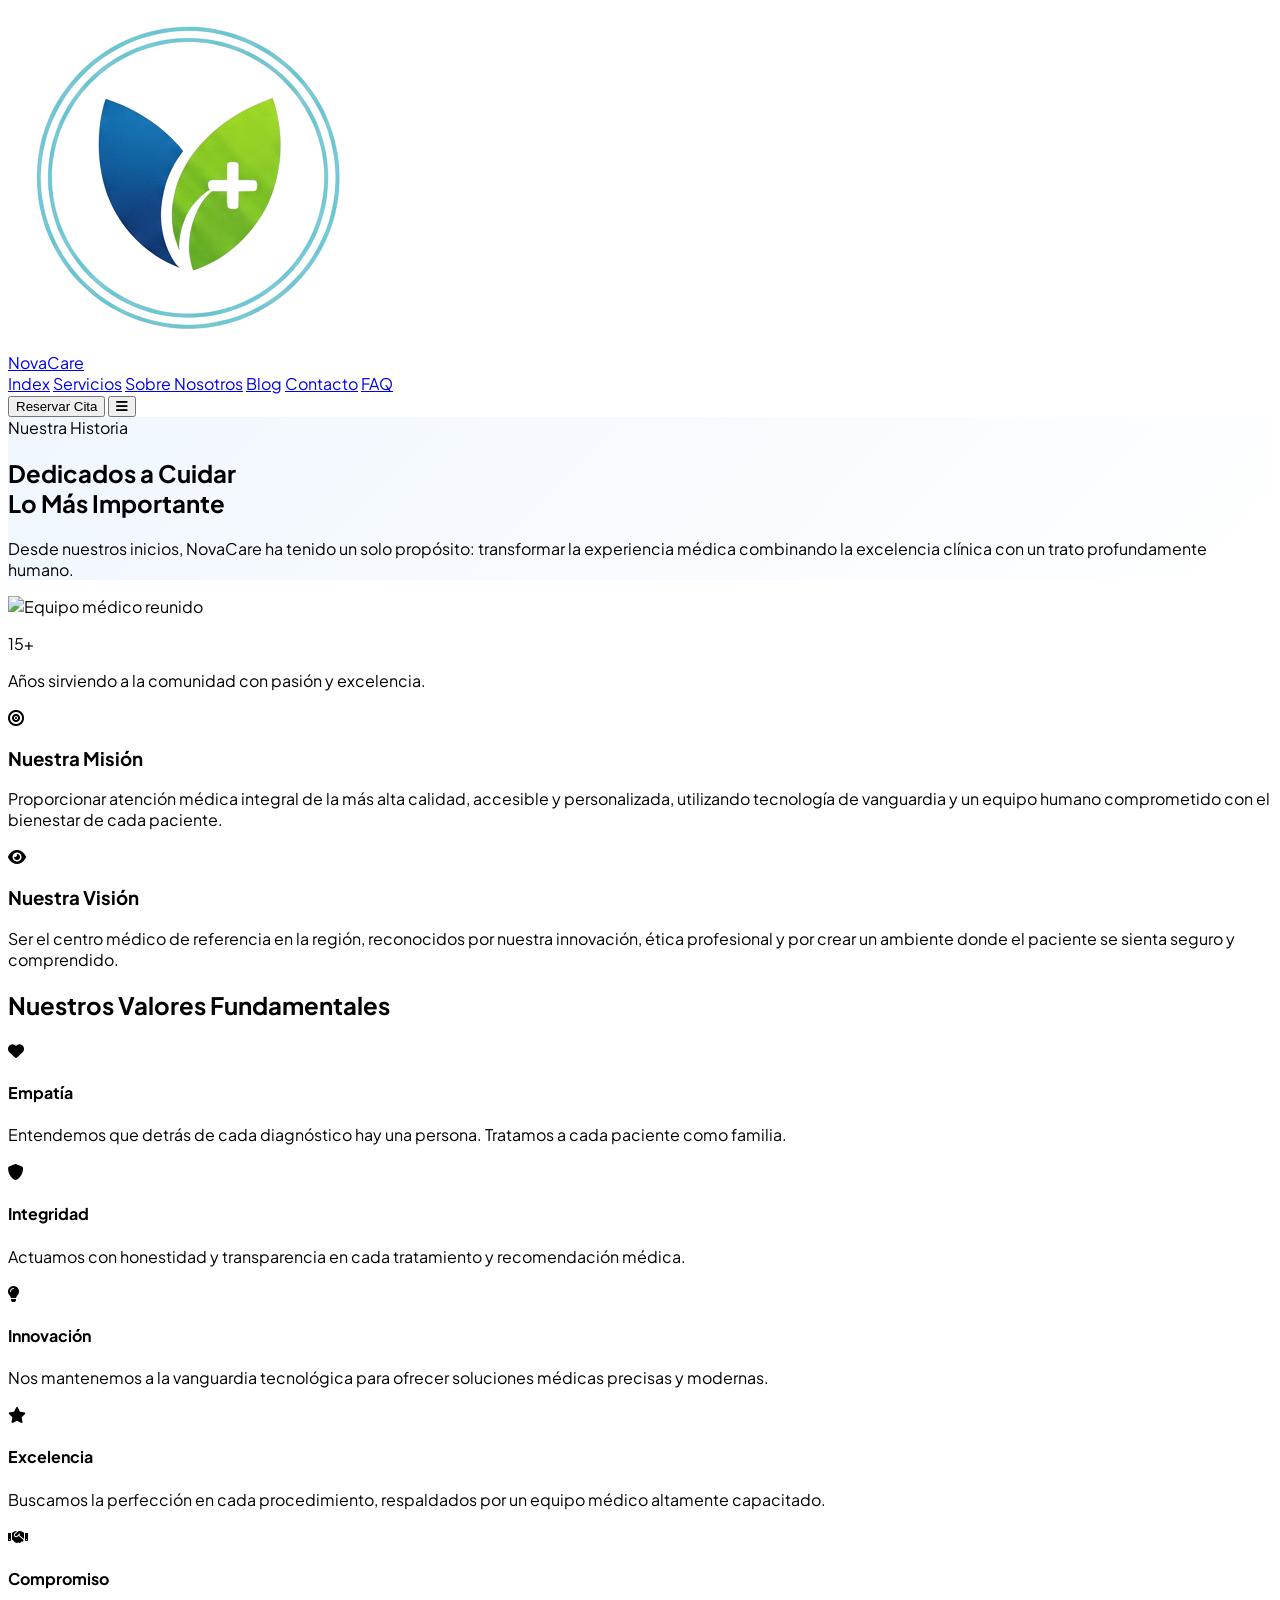
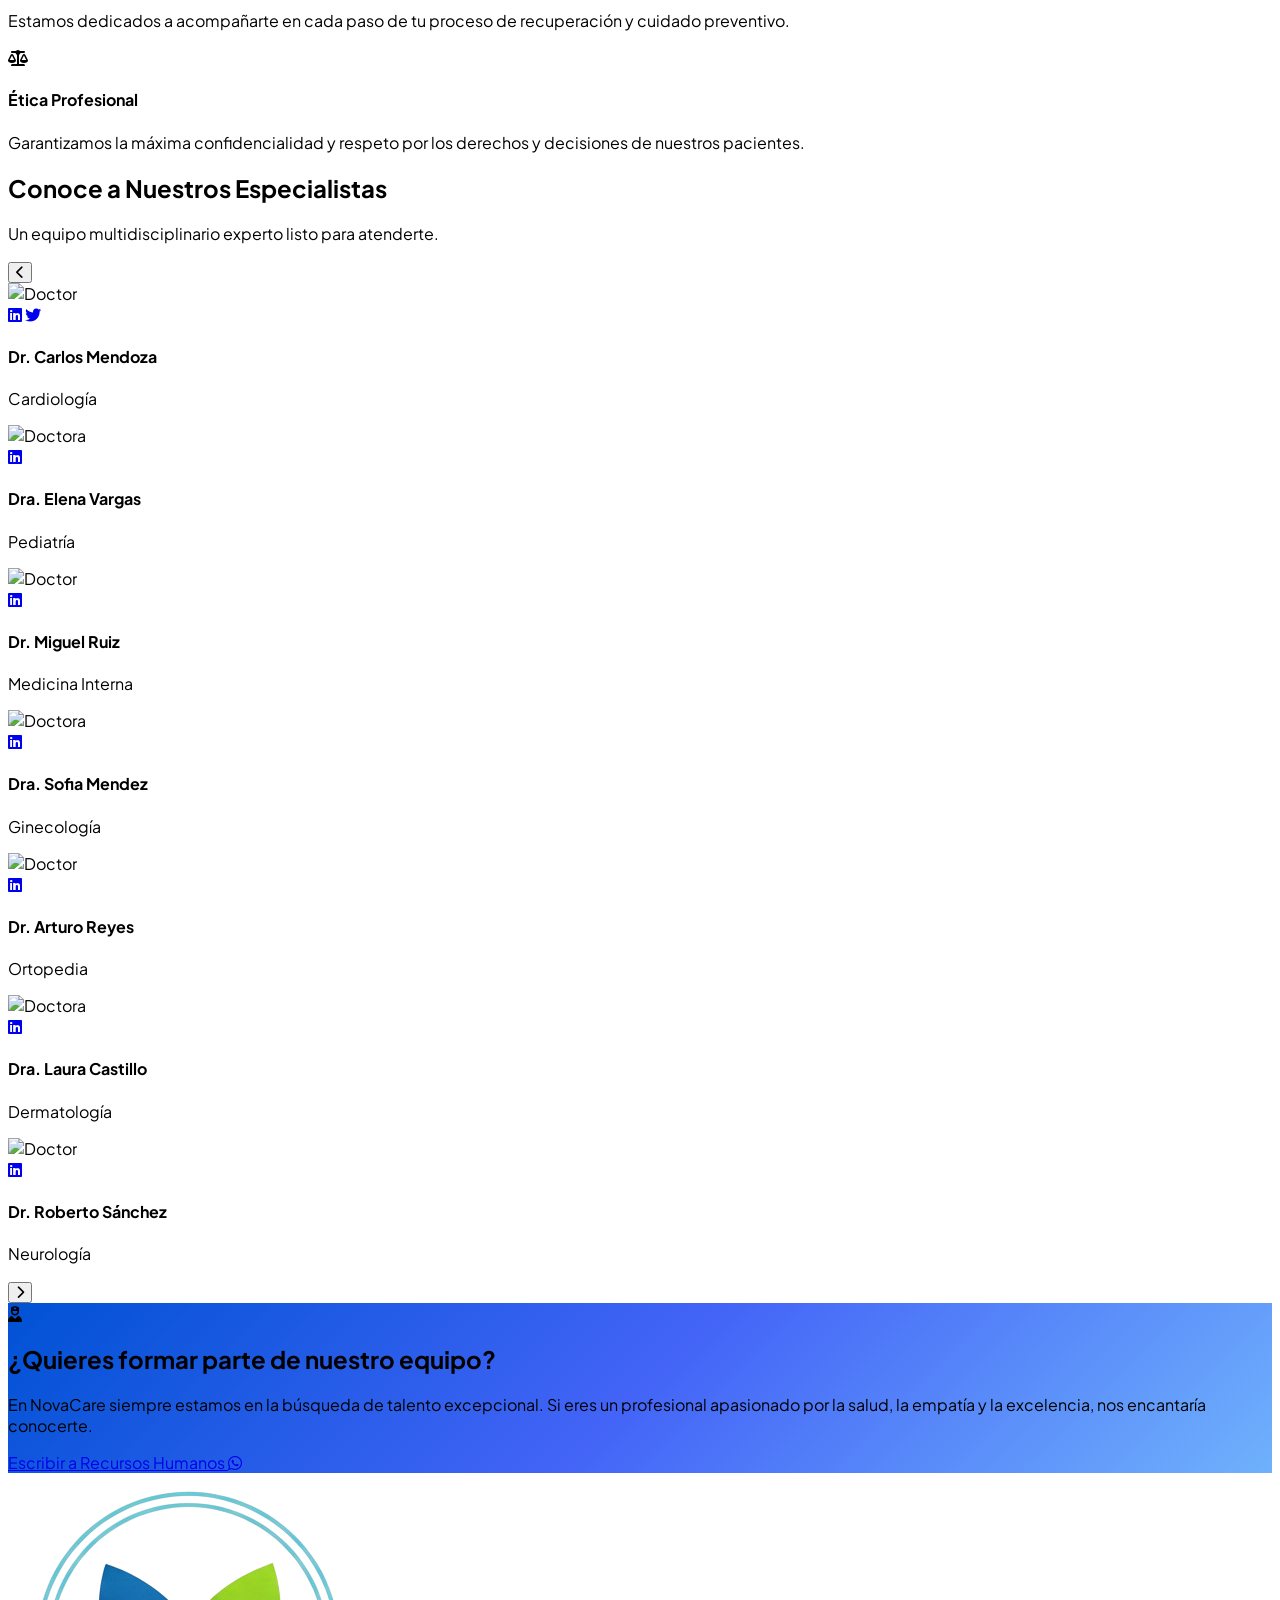
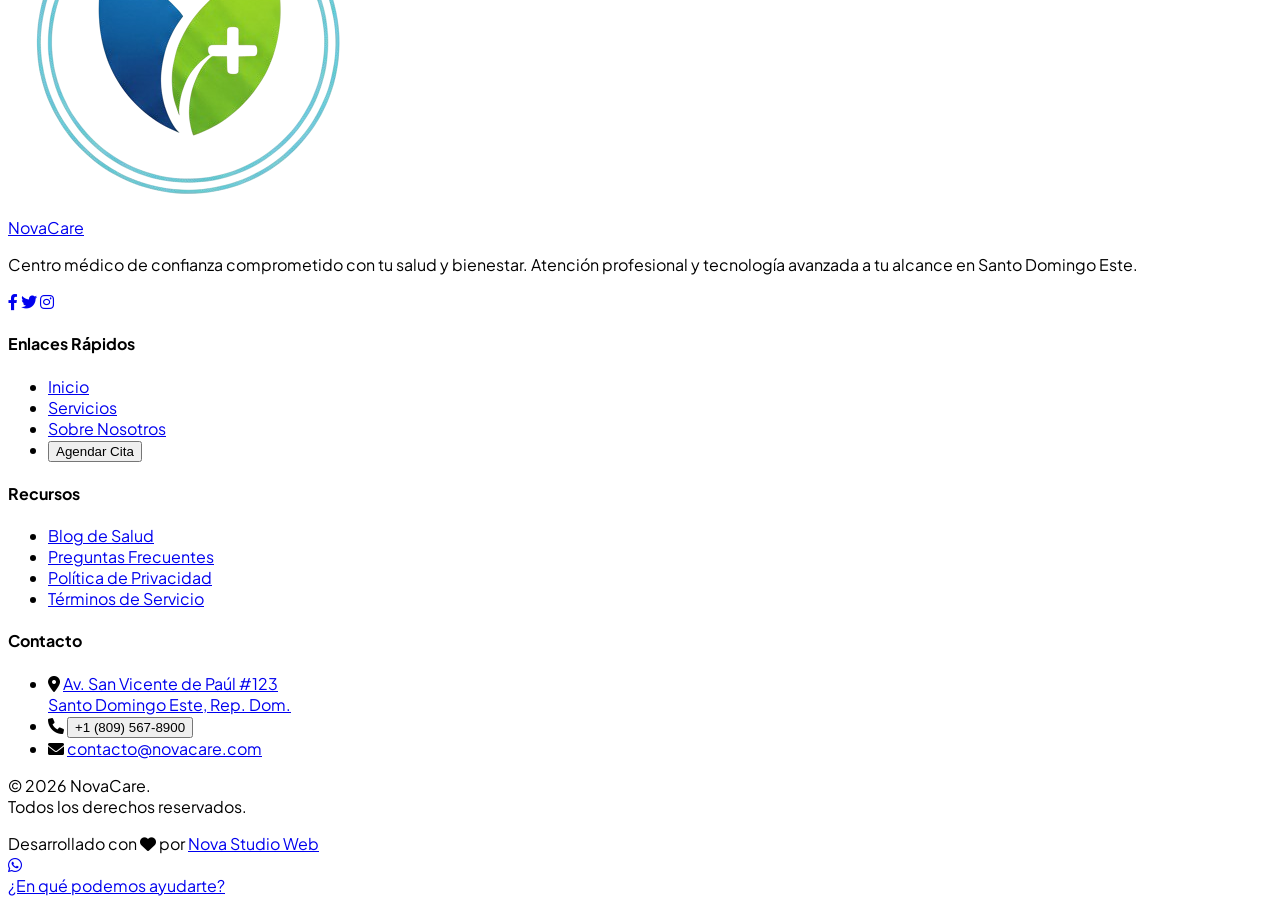
==== commit d2be9a36: "Website - Fase 6 - Nosotros Anadir mas Valores Fixed anadir mas Especialistas con arrow a la derecha" ====
--- a/about.html
+++ b/about.html
@@ -40,7 +40,7 @@
         <div class="grid grid-cols-1 md:grid-cols-2 gap-12 items-center">
             <div class="relative" data-aos="fade-right">
                 <img src="https://images.unsplash.com/photo-1519494026892-80bbd2d6fd0d?auto=format&fit=crop&q=80&w=800" alt="Equipo médico reunido" class="rounded-3xl shadow-2xl w-full object-cover h-[500px]">
-                <div class="absolute -bottom-6 -right-6 bg-white p-6 rounded-2xl shadow-xl max-w-xs border border-blue-50 hidden md:block">
+                <div class="absolute -bottom-6 -right-6 bg-white p-6 rounded-2xl shadow-xl max-w-xs border border-blue-50 hidden md:block animate-float">
                     <p class="text-blue-600 font-bold text-4xl mb-1">15+</p>
                     <p class="text-gray-500 text-sm font-medium">Años sirviendo a la comunidad con pasión y excelencia.</p>
                 </div>
@@ -72,30 +72,74 @@
         <div class="max-w-7xl mx-auto text-center">
             <h2 class="text-3xl font-bold mb-16 text-slate-900" data-aos="fade-up">Nuestros Valores Fundamentales</h2>
             
-            <div class="grid grid-cols-1 md:grid-cols-3 gap-8">
-                <div class="bg-white p-8 rounded-2xl shadow-sm border border-transparent hover:border-blue-200 hover:shadow-md transition-all group" data-aos="fade-up" data-aos-delay="100">
-                    <div class="w-16 h-16 mx-auto bg-blue-50 text-blue-600 rounded-full flex items-center justify-center text-2xl mb-6 group-hover:scale-110 transition-transform">
-                        <i class="fas fa-heart"></i>
-                    </div>
-                    <h4 class="text-xl font-bold mb-3">Empatía</h4>
-                    <p class="text-gray-500 text-sm">Entendemos que detrás de cada diagnóstico hay una persona. Tratamos a cada paciente como familia.</p>
-                </div>
-
-                <div class="bg-white p-8 rounded-2xl shadow-sm border border-transparent hover:border-blue-200 hover:shadow-md transition-all group" data-aos="fade-up" data-aos-delay="200">
-                    <div class="w-16 h-16 mx-auto bg-blue-50 text-blue-600 rounded-full flex items-center justify-center text-2xl mb-6 group-hover:scale-110 transition-transform">
-                        <i class="fas fa-shield-alt"></i>
-                    </div>
-                    <h4 class="text-xl font-bold mb-3">Integridad</h4>
-                    <p class="text-gray-500 text-sm">Actuamos con honestidad y transparencia en cada tratamiento y recomendación médica.</p>
-                </div>
-
-                <div class="bg-white p-8 rounded-2xl shadow-sm border border-transparent hover:border-blue-200 hover:shadow-md transition-all group" data-aos="fade-up" data-aos-delay="300">
-                    <div class="w-16 h-16 mx-auto bg-blue-50 text-blue-600 rounded-full flex items-center justify-center text-2xl mb-6 group-hover:scale-110 transition-transform">
-                        <i class="fas fa-lightbulb"></i>
-                    </div>
-                    <h4 class="text-xl font-bold mb-3">Innovación</h4>
-                    <p class="text-gray-500 text-sm">Nos mantenemos a la vanguardia tecnológica para ofrecer soluciones médicas precisas y modernas.</p>
-                </div>
+            <div class="grid grid-cols-1 md:grid-cols-2 lg:grid-cols-3 gap-8 text-left">
+                
+                <div class="bg-white p-8 rounded-2xl shadow-sm border border-slate-100 hover:border-blue-300 hover:shadow-xl transition-all duration-500 transform hover:-translate-y-2 group relative overflow-hidden" data-aos="fade-up" data-aos-delay="100">
+                    <div class="absolute -right-8 -top-8 w-32 h-32 bg-blue-50 rounded-full opacity-0 group-hover:opacity-100 transition-opacity duration-500 pointer-events-none"></div>
+                    <div class="relative z-10">
+                        <div class="w-16 h-16 bg-blue-50 text-blue-600 rounded-xl flex items-center justify-center text-2xl mb-6 group-hover:scale-110 group-hover:bg-blue-600 group-hover:text-white group-hover:-rotate-3 transition-all duration-300">
+                            <i class="fas fa-heart"></i>
+                        </div>
+                        <h4 class="text-xl font-bold mb-3 group-hover:text-blue-600 transition-colors">Empatía</h4>
+                        <p class="text-gray-500 text-sm leading-relaxed">Entendemos que detrás de cada diagnóstico hay una persona. Tratamos a cada paciente como familia.</p>
+                    </div>
+                </div>
+
+                <div class="bg-white p-8 rounded-2xl shadow-sm border border-slate-100 hover:border-blue-300 hover:shadow-xl transition-all duration-500 transform hover:-translate-y-2 group relative overflow-hidden" data-aos="fade-up" data-aos-delay="200">
+                    <div class="absolute -right-8 -top-8 w-32 h-32 bg-blue-50 rounded-full opacity-0 group-hover:opacity-100 transition-opacity duration-500 pointer-events-none"></div>
+                    <div class="relative z-10">
+                        <div class="w-16 h-16 bg-blue-50 text-blue-600 rounded-xl flex items-center justify-center text-2xl mb-6 group-hover:scale-110 group-hover:bg-blue-600 group-hover:text-white group-hover:-rotate-3 transition-all duration-300">
+                            <i class="fas fa-shield-alt"></i>
+                        </div>
+                        <h4 class="text-xl font-bold mb-3 group-hover:text-blue-600 transition-colors">Integridad</h4>
+                        <p class="text-gray-500 text-sm leading-relaxed">Actuamos con honestidad y transparencia en cada tratamiento y recomendación médica.</p>
+                    </div>
+                </div>
+
+                <div class="bg-white p-8 rounded-2xl shadow-sm border border-slate-100 hover:border-blue-300 hover:shadow-xl transition-all duration-500 transform hover:-translate-y-2 group relative overflow-hidden" data-aos="fade-up" data-aos-delay="300">
+                    <div class="absolute -right-8 -top-8 w-32 h-32 bg-blue-50 rounded-full opacity-0 group-hover:opacity-100 transition-opacity duration-500 pointer-events-none"></div>
+                    <div class="relative z-10">
+                        <div class="w-16 h-16 bg-blue-50 text-blue-600 rounded-xl flex items-center justify-center text-2xl mb-6 group-hover:scale-110 group-hover:bg-blue-600 group-hover:text-white group-hover:-rotate-3 transition-all duration-300">
+                            <i class="fas fa-lightbulb"></i>
+                        </div>
+                        <h4 class="text-xl font-bold mb-3 group-hover:text-blue-600 transition-colors">Innovación</h4>
+                        <p class="text-gray-500 text-sm leading-relaxed">Nos mantenemos a la vanguardia tecnológica para ofrecer soluciones médicas precisas y modernas.</p>
+                    </div>
+                </div>
+
+                <div class="bg-white p-8 rounded-2xl shadow-sm border border-slate-100 hover:border-blue-300 hover:shadow-xl transition-all duration-500 transform hover:-translate-y-2 group relative overflow-hidden" data-aos="fade-up" data-aos-delay="400">
+                    <div class="absolute -right-8 -top-8 w-32 h-32 bg-blue-50 rounded-full opacity-0 group-hover:opacity-100 transition-opacity duration-500 pointer-events-none"></div>
+                    <div class="relative z-10">
+                        <div class="w-16 h-16 bg-blue-50 text-blue-600 rounded-xl flex items-center justify-center text-2xl mb-6 group-hover:scale-110 group-hover:bg-blue-600 group-hover:text-white group-hover:-rotate-3 transition-all duration-300">
+                            <i class="fas fa-star"></i>
+                        </div>
+                        <h4 class="text-xl font-bold mb-3 group-hover:text-blue-600 transition-colors">Excelencia</h4>
+                        <p class="text-gray-500 text-sm leading-relaxed">Buscamos la perfección en cada procedimiento, respaldados por un equipo médico altamente capacitado.</p>
+                    </div>
+                </div>
+
+                <div class="bg-white p-8 rounded-2xl shadow-sm border border-slate-100 hover:border-blue-300 hover:shadow-xl transition-all duration-500 transform hover:-translate-y-2 group relative overflow-hidden" data-aos="fade-up" data-aos-delay="500">
+                    <div class="absolute -right-8 -top-8 w-32 h-32 bg-blue-50 rounded-full opacity-0 group-hover:opacity-100 transition-opacity duration-500 pointer-events-none"></div>
+                    <div class="relative z-10">
+                        <div class="w-16 h-16 bg-blue-50 text-blue-600 rounded-xl flex items-center justify-center text-2xl mb-6 group-hover:scale-110 group-hover:bg-blue-600 group-hover:text-white group-hover:-rotate-3 transition-all duration-300">
+                            <i class="fas fa-handshake"></i>
+                        </div>
+                        <h4 class="text-xl font-bold mb-3 group-hover:text-blue-600 transition-colors">Compromiso</h4>
+                        <p class="text-gray-500 text-sm leading-relaxed">Estamos dedicados a acompañarte en cada paso de tu proceso de recuperación y cuidado preventivo.</p>
+                    </div>
+                </div>
+
+                <div class="bg-white p-8 rounded-2xl shadow-sm border border-slate-100 hover:border-blue-300 hover:shadow-xl transition-all duration-500 transform hover:-translate-y-2 group relative overflow-hidden" data-aos="fade-up" data-aos-delay="600">
+                    <div class="absolute -right-8 -top-8 w-32 h-32 bg-blue-50 rounded-full opacity-0 group-hover:opacity-100 transition-opacity duration-500 pointer-events-none"></div>
+                    <div class="relative z-10">
+                        <div class="w-16 h-16 bg-blue-50 text-blue-600 rounded-xl flex items-center justify-center text-2xl mb-6 group-hover:scale-110 group-hover:bg-blue-600 group-hover:text-white group-hover:-rotate-3 transition-all duration-300">
+                            <i class="fas fa-balance-scale"></i>
+                        </div>
+                        <h4 class="text-xl font-bold mb-3 group-hover:text-blue-600 transition-colors">Ética Profesional</h4>
+                        <p class="text-gray-500 text-sm leading-relaxed">Garantizamos la máxima confidencialidad y respeto por los derechos y decisiones de nuestros pacientes.</p>
+                    </div>
+                </div>
+
             </div>
         </div>
     </section>
@@ -103,69 +147,148 @@
     <section class="py-24 px-6 md:px-10 max-w-7xl mx-auto">
         <div class="text-center mb-16" data-aos="fade-up">
             <h2 class="text-4xl font-bold text-slate-900">Conoce a Nuestros Especialistas</h2>
-            <p class="text-gray-500 mt-4 max-w-2xl mx-auto">Un equipo multidisciplinario listo para atenderte.</p>
-        </div>
-
-        <div class="grid grid-cols-1 md:grid-cols-2 lg:grid-cols-4 gap-8">
-            <div class="group" data-aos="fade-up" data-aos-delay="100">
-                <div class="relative overflow-hidden rounded-2xl mb-4 shadow-lg">
-                    <img src="https://images.unsplash.com/photo-1612349317150-e413f6a5b16d?auto=format&fit=crop&q=80&w=400" alt="Doctor" class="w-full h-80 object-cover group-hover:scale-105 transition-transform duration-500">
-                    <div class="absolute bottom-0 left-0 right-0 bg-gradient-to-t from-blue-900/90 to-transparent p-6 pt-20 translate-y-full group-hover:translate-y-0 transition-transform duration-300">
-                        <div class="flex justify-center gap-4 text-white">
-                            <a href="#" class="hover:text-blue-300"><i class="fab fa-linkedin text-xl"></i></a>
-                            <a href="#" class="hover:text-blue-300"><i class="fab fa-twitter text-xl"></i></a>
-                        </div>
-                    </div>
-                </div>
-                <div class="text-center">
-                    <h4 class="text-xl font-bold text-slate-900">Dr. Carlos Mendoza</h4>
-                    <p class="text-blue-600 font-medium text-sm">Cardiología</p>
-                </div>
-            </div>
-
-            <div class="group" data-aos="fade-up" data-aos-delay="200">
-                <div class="relative overflow-hidden rounded-2xl mb-4 shadow-lg">
-                    <img src="https://images.unsplash.com/photo-1559839734-2b71ea197ec2?auto=format&fit=crop&q=80&w=400" alt="Doctora" class="w-full h-80 object-cover group-hover:scale-105 transition-transform duration-500">
-                    <div class="absolute bottom-0 left-0 right-0 bg-gradient-to-t from-blue-900/90 to-transparent p-6 pt-20 translate-y-full group-hover:translate-y-0 transition-transform duration-300">
-                        <div class="flex justify-center gap-4 text-white">
-                            <a href="#" class="hover:text-blue-300"><i class="fab fa-linkedin text-xl"></i></a>
-                        </div>
-                    </div>
-                </div>
-                <div class="text-center">
-                    <h4 class="text-xl font-bold text-slate-900">Dra. Elena Vargas</h4>
-                    <p class="text-blue-600 font-medium text-sm">Pediatría</p>
-                </div>
-            </div>
-
-            <div class="group" data-aos="fade-up" data-aos-delay="300">
-                <div class="relative overflow-hidden rounded-2xl mb-4 shadow-lg">
-                    <img src="https://images.unsplash.com/photo-1622253692010-333f2da6031d?auto=format&fit=crop&q=80&w=400" alt="Doctor" class="w-full h-80 object-cover group-hover:scale-105 transition-transform duration-500">
-                    <div class="absolute bottom-0 left-0 right-0 bg-gradient-to-t from-blue-900/90 to-transparent p-6 pt-20 translate-y-full group-hover:translate-y-0 transition-transform duration-300">
-                        <div class="flex justify-center gap-4 text-white">
-                            <a href="#" class="hover:text-blue-300"><i class="fab fa-linkedin text-xl"></i></a>
-                        </div>
-                    </div>
-                </div>
-                <div class="text-center">
-                    <h4 class="text-xl font-bold text-slate-900">Dr. Miguel Ruiz</h4>
-                    <p class="text-blue-600 font-medium text-sm">Medicina Interna</p>
-                </div>
-            </div>
-
-            <div class="group" data-aos="fade-up" data-aos-delay="400">
-                <div class="relative overflow-hidden rounded-2xl mb-4 shadow-lg">
-                    <img src="https://images.unsplash.com/photo-1594824476967-48c8b964273f?auto=format&fit=crop&q=80&w=400" alt="Doctora" class="w-full h-80 object-cover group-hover:scale-105 transition-transform duration-500">
-                    <div class="absolute bottom-0 left-0 right-0 bg-gradient-to-t from-blue-900/90 to-transparent p-6 pt-20 translate-y-full group-hover:translate-y-0 transition-transform duration-300">
-                        <div class="flex justify-center gap-4 text-white">
-                            <a href="#" class="hover:text-blue-300"><i class="fab fa-linkedin text-xl"></i></a>
-                        </div>
-                    </div>
-                </div>
-                <div class="text-center">
-                    <h4 class="text-xl font-bold text-slate-900">Dra. Sofia Mendez</h4>
-                    <p class="text-blue-600 font-medium text-sm">Ginecología</p>
-                </div>
+            <p class="text-gray-500 mt-4 max-w-2xl mx-auto text-lg">Un equipo multidisciplinario experto listo para atenderte.</p>
+        </div>
+
+        <div class="relative w-full mx-auto group/slider">
+            
+            <button id="slideLeft" class="hidden md:flex absolute -left-5 top-[40%] -translate-y-1/2 z-10 w-14 h-14 bg-white text-blue-600 rounded-full shadow-xl border border-slate-100 items-center justify-center hover:bg-blue-600 hover:text-white transition-all transform hover:scale-110 opacity-0 group-hover/slider:opacity-100 cursor-pointer">
+                <i class="fas fa-chevron-left text-xl"></i>
+            </button>
+
+            <div class="flex overflow-x-auto gap-8 pb-10 snap-x snap-mandatory hide-scrollbar cursor-grab active:cursor-grabbing" id="services-carousel">
+                
+                <div class="w-[85vw] md:w-[280px] flex-shrink-0 snap-center group" data-aos="fade-up" data-aos-delay="100">
+                    <div class="relative overflow-hidden rounded-3xl mb-4 shadow-md group-hover:shadow-2xl transition-shadow duration-500">
+                        <img src="https://images.unsplash.com/photo-1612349317150-e413f6a5b16d?auto=format&fit=crop&q=80&w=400" alt="Doctor" class="w-full h-80 object-cover group-hover:scale-105 transition-transform duration-500">
+                        <div class="absolute bottom-0 left-0 right-0 bg-gradient-to-t from-blue-900/90 to-transparent p-6 pt-20 translate-y-full group-hover:translate-y-0 transition-transform duration-300">
+                            <div class="flex justify-center gap-4 text-white">
+                                <a href="#" class="hover:text-blue-300 transform hover:scale-110 transition-transform"><i class="fab fa-linkedin text-xl"></i></a>
+                                <a href="#" class="hover:text-blue-300 transform hover:scale-110 transition-transform"><i class="fab fa-twitter text-xl"></i></a>
+                            </div>
+                        </div>
+                    </div>
+                    <div class="text-center mt-6">
+                        <h4 class="text-xl font-bold text-slate-900 group-hover:text-blue-600 transition-colors">Dr. Carlos Mendoza</h4>
+                        <p class="text-blue-500 font-medium text-sm mt-1">Cardiología</p>
+                    </div>
+                </div>
+
+                <div class="w-[85vw] md:w-[280px] flex-shrink-0 snap-center group" data-aos="fade-up" data-aos-delay="200">
+                    <div class="relative overflow-hidden rounded-3xl mb-4 shadow-md group-hover:shadow-2xl transition-shadow duration-500">
+                        <img src="https://images.unsplash.com/photo-1559839734-2b71ea197ec2?auto=format&fit=crop&q=80&w=400" alt="Doctora" class="w-full h-80 object-cover group-hover:scale-105 transition-transform duration-500">
+                        <div class="absolute bottom-0 left-0 right-0 bg-gradient-to-t from-blue-900/90 to-transparent p-6 pt-20 translate-y-full group-hover:translate-y-0 transition-transform duration-300">
+                            <div class="flex justify-center gap-4 text-white">
+                                <a href="#" class="hover:text-blue-300 transform hover:scale-110 transition-transform"><i class="fab fa-linkedin text-xl"></i></a>
+                            </div>
+                        </div>
+                    </div>
+                    <div class="text-center mt-6">
+                        <h4 class="text-xl font-bold text-slate-900 group-hover:text-blue-600 transition-colors">Dra. Elena Vargas</h4>
+                        <p class="text-blue-500 font-medium text-sm mt-1">Pediatría</p>
+                    </div>
+                </div>
+
+                <div class="w-[85vw] md:w-[280px] flex-shrink-0 snap-center group" data-aos="fade-up" data-aos-delay="300">
+                    <div class="relative overflow-hidden rounded-3xl mb-4 shadow-md group-hover:shadow-2xl transition-shadow duration-500">
+                        <img src="https://images.unsplash.com/photo-1622253692010-333f2da6031d?auto=format&fit=crop&q=80&w=400" alt="Doctor" class="w-full h-80 object-cover group-hover:scale-105 transition-transform duration-500">
+                        <div class="absolute bottom-0 left-0 right-0 bg-gradient-to-t from-blue-900/90 to-transparent p-6 pt-20 translate-y-full group-hover:translate-y-0 transition-transform duration-300">
+                            <div class="flex justify-center gap-4 text-white">
+                                <a href="#" class="hover:text-blue-300 transform hover:scale-110 transition-transform"><i class="fab fa-linkedin text-xl"></i></a>
+                            </div>
+                        </div>
+                    </div>
+                    <div class="text-center mt-6">
+                        <h4 class="text-xl font-bold text-slate-900 group-hover:text-blue-600 transition-colors">Dr. Miguel Ruiz</h4>
+                        <p class="text-blue-500 font-medium text-sm mt-1">Medicina Interna</p>
+                    </div>
+                </div>
+
+                <div class="w-[85vw] md:w-[280px] flex-shrink-0 snap-center group" data-aos="fade-up" data-aos-delay="400">
+                    <div class="relative overflow-hidden rounded-3xl mb-4 shadow-md group-hover:shadow-2xl transition-shadow duration-500">
+                        <img src="https://images.unsplash.com/photo-1594824476967-48c8b964273f?auto=format&fit=crop&q=80&w=400" alt="Doctora" class="w-full h-80 object-cover group-hover:scale-105 transition-transform duration-500">
+                        <div class="absolute bottom-0 left-0 right-0 bg-gradient-to-t from-blue-900/90 to-transparent p-6 pt-20 translate-y-full group-hover:translate-y-0 transition-transform duration-300">
+                            <div class="flex justify-center gap-4 text-white">
+                                <a href="#" class="hover:text-blue-300 transform hover:scale-110 transition-transform"><i class="fab fa-linkedin text-xl"></i></a>
+                            </div>
+                        </div>
+                    </div>
+                    <div class="text-center mt-6">
+                        <h4 class="text-xl font-bold text-slate-900 group-hover:text-blue-600 transition-colors">Dra. Sofia Mendez</h4>
+                        <p class="text-blue-500 font-medium text-sm mt-1">Ginecología</p>
+                    </div>
+                </div>
+
+                <div class="w-[85vw] md:w-[280px] flex-shrink-0 snap-center group" data-aos="fade-up" data-aos-delay="500">
+                    <div class="relative overflow-hidden rounded-3xl mb-4 shadow-md group-hover:shadow-2xl transition-shadow duration-500">
+                        <img src="https://images.unsplash.com/photo-1612531386530-97286d97c2d0?auto=format&fit=crop&q=80&w=400" alt="Doctor" class="w-full h-80 object-cover group-hover:scale-105 transition-transform duration-500">
+                        <div class="absolute bottom-0 left-0 right-0 bg-gradient-to-t from-blue-900/90 to-transparent p-6 pt-20 translate-y-full group-hover:translate-y-0 transition-transform duration-300">
+                            <div class="flex justify-center gap-4 text-white">
+                                <a href="#" class="hover:text-blue-300 transform hover:scale-110 transition-transform"><i class="fab fa-linkedin text-xl"></i></a>
+                            </div>
+                        </div>
+                    </div>
+                    <div class="text-center mt-6">
+                        <h4 class="text-xl font-bold text-slate-900 group-hover:text-blue-600 transition-colors">Dr. Arturo Reyes</h4>
+                        <p class="text-blue-500 font-medium text-sm mt-1">Ortopedia</p>
+                    </div>
+                </div>
+
+                <div class="w-[85vw] md:w-[280px] flex-shrink-0 snap-center group" data-aos="fade-up" data-aos-delay="600">
+                    <div class="relative overflow-hidden rounded-3xl mb-4 shadow-md group-hover:shadow-2xl transition-shadow duration-500">
+                        <img src="https://images.unsplash.com/photo-1527613426401-41c9ec8d528c?auto=format&fit=crop&q=80&w=400" alt="Doctora" class="w-full h-80 object-cover group-hover:scale-105 transition-transform duration-500">
+                        <div class="absolute bottom-0 left-0 right-0 bg-gradient-to-t from-blue-900/90 to-transparent p-6 pt-20 translate-y-full group-hover:translate-y-0 transition-transform duration-300">
+                            <div class="flex justify-center gap-4 text-white">
+                                <a href="#" class="hover:text-blue-300 transform hover:scale-110 transition-transform"><i class="fab fa-linkedin text-xl"></i></a>
+                            </div>
+                        </div>
+                    </div>
+                    <div class="text-center mt-6">
+                        <h4 class="text-xl font-bold text-slate-900 group-hover:text-blue-600 transition-colors">Dra. Laura Castillo</h4>
+                        <p class="text-blue-500 font-medium text-sm mt-1">Dermatología</p>
+                    </div>
+                </div>
+
+                <div class="w-[85vw] md:w-[280px] flex-shrink-0 snap-center group" data-aos="fade-up" data-aos-delay="700">
+                    <div class="relative overflow-hidden rounded-3xl mb-4 shadow-md group-hover:shadow-2xl transition-shadow duration-500">
+                        <img src="https://images.unsplash.com/photo-1537368910025-700350fe46c7?auto=format&fit=crop&q=80&w=400" alt="Doctor" class="w-full h-80 object-cover group-hover:scale-105 transition-transform duration-500">
+                        <div class="absolute bottom-0 left-0 right-0 bg-gradient-to-t from-blue-900/90 to-transparent p-6 pt-20 translate-y-full group-hover:translate-y-0 transition-transform duration-300">
+                            <div class="flex justify-center gap-4 text-white">
+                                <a href="#" class="hover:text-blue-300 transform hover:scale-110 transition-transform"><i class="fab fa-linkedin text-xl"></i></a>
+                            </div>
+                        </div>
+                    </div>
+                    <div class="text-center mt-6">
+                        <h4 class="text-xl font-bold text-slate-900 group-hover:text-blue-600 transition-colors">Dr. Roberto Sánchez</h4>
+                        <p class="text-blue-500 font-medium text-sm mt-1">Neurología</p>
+                    </div>
+                </div>
+
+            </div>
+
+            <button id="slideRight" class="hidden md:flex absolute -right-5 top-[40%] -translate-y-1/2 z-10 w-14 h-14 bg-white text-blue-600 rounded-full shadow-xl border border-slate-100 items-center justify-center hover:bg-blue-600 hover:text-white transition-all transform hover:scale-110 opacity-0 group-hover/slider:opacity-100 cursor-pointer">
+                <i class="fas fa-chevron-right text-xl"></i>
+            </button>
+        </div>
+    </section>
+    
+<section class="py-20 px-6 md:px-10 mb-10">
+        <div class="max-w-6xl mx-auto blue-gradient rounded-[2.5rem] p-12 text-center text-white relative overflow-hidden shadow-2xl" data-aos="zoom-in">
+            <div class="absolute -top-24 -left-24 w-64 h-64 bg-white opacity-10 rounded-full blur-2xl"></div>
+            <div class="absolute -bottom-24 -right-24 w-80 h-80 bg-white opacity-10 rounded-full blur-2xl"></div>
+            
+            <div class="relative z-10">
+                <div class="w-20 h-20 bg-white/20 rounded-2xl flex items-center justify-center text-4xl mx-auto mb-6 backdrop-blur-sm">
+                    <i class="fas fa-user-nurse"></i>
+                </div>
+                <h2 class="text-3xl md:text-5xl font-bold mb-6">¿Quieres formar parte de nuestro equipo?</h2>
+                <p class="text-blue-50 opacity-90 mb-10 max-w-2xl mx-auto text-lg leading-relaxed">
+                    En NovaCare siempre estamos en la búsqueda de talento excepcional. Si eres un profesional apasionado por la salud, la empatía y la excelencia, nos encantaría conocerte.
+                </p>
+                
+                <a href="https://wa.me/18095678900?text=Hola%20NovaCare%2C%20me%20interesa%20formar%20parte%20de%20su%20equipo.%20%C2%BFA%20d%C3%B3nde%20puedo%20enviar%20mi%20curr%C3%ADculum%3F" target="_blank" rel="noopener noreferrer" class="inline-block bg-white text-blue-600 px-10 py-4 rounded-xl font-bold hover:bg-slate-50 hover:shadow-2xl hover:shadow-white/20 transition-all duration-300 transform hover:-translate-y-2 group">
+                    Escribir a Recursos Humanos <i class="fab fa-whatsapp ml-2 text-green-500 text-xl inline-block transition-transform duration-300 group-hover:scale-125"></i>
+                </a>
             </div>
         </div>
     </section>
--- a/assets/css/style.css
+++ b/assets/css/style.css
@@ -136,4 +136,16 @@
 @keyframes bounce-slow {
     0%, 100% { transform: translateY(0); }
     50% { transform: translateY(-10px); }
+}
+
+/* =========================================
+   6. UTILIDADES CARRUSEL
+   ========================================= */
+/* Ocultar barra de scroll pero mantener funcionalidad de deslizar */
+.hide-scrollbar::-webkit-scrollbar {
+    display: none;
+}
+.hide-scrollbar {
+    -ms-overflow-style: none;  /* IE y Edge */
+    scrollbar-width: none;  /* Firefox */
 }
